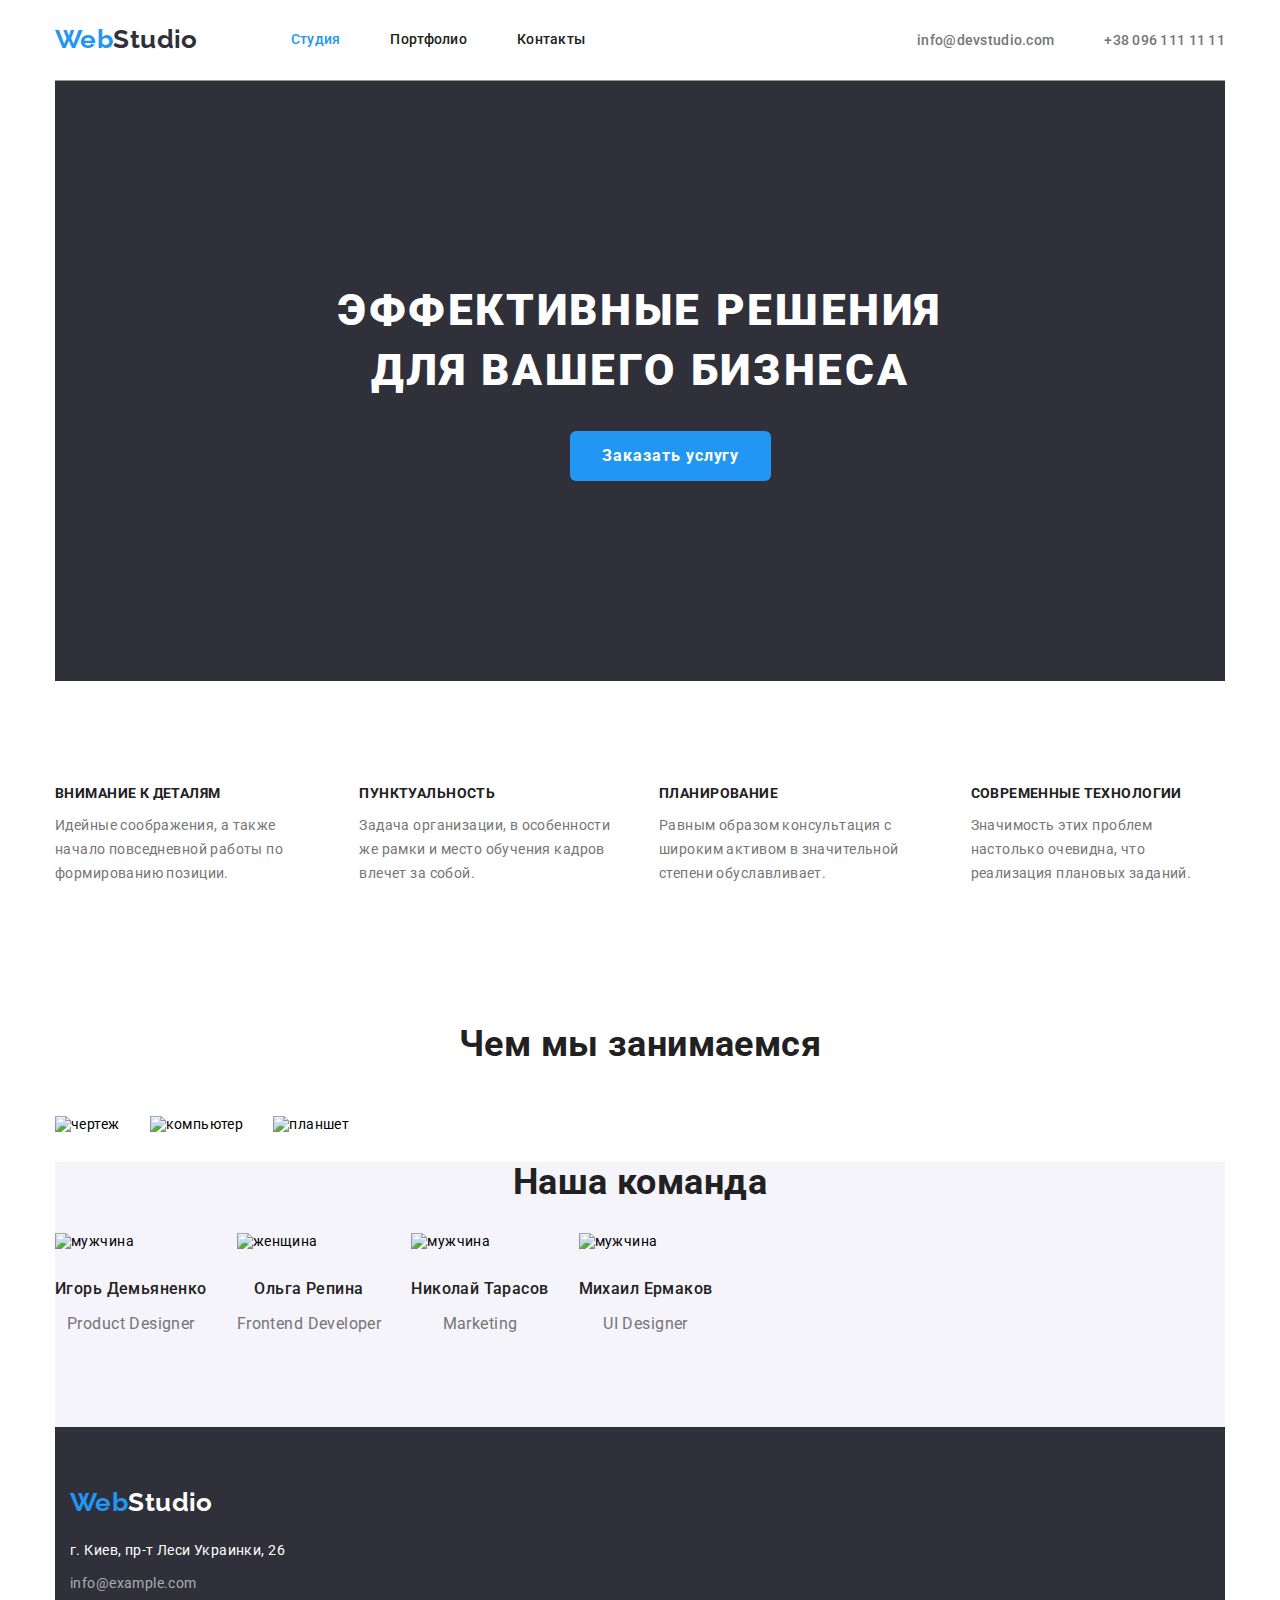
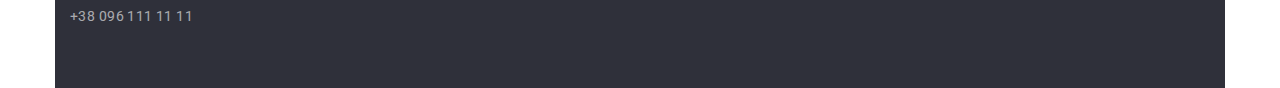
==== index.html @ ab544900 "step1" ====
<!DOCTYPE html>
<html lang="ru">
<head>
    <meta charset="UTF-8">
    <meta http-equiv="X-UA-Compatible" content="IE=edge">
    <meta name="viewport" content="width-device-width>, initial-scale=1.0">
     
    <title>Студия</title>
    <link rel="preconnect" href="https://fonts.googleapis.com">
    <link rel="preconnect" href="https://fonts.gstatic.com" crossorigin>
    <link href="https://fonts.googleapis.com/css2?family=Raleway:wght@700&family=Roboto:wght@400;500;700;900&display=swap" rel="stylesheet">
    <link rel="stylesheet" href="https://cdnjs.cloudflare.com/ajax/libs/modern-normalize/1.1.0/modern-normalize.min.css">
    <link rel="stylesheet" href="./css/styles.css">
</head>
<body>
    <header>
        <div class="container">
    <nav class="container-nav">  
    <a class="logo" lang="en" href=""><span class="logo-color">Web</span>Studio</a>
        <ul class="list-style-nav">
           <li class="header"><a class="header-item current" href="./index.html">Студия</a></li>
           <li class="header"><a class="header-item" href="./portfolio.html">Портфолио</a></li>
           <li class="header"><a class="header-item" href="">Контакты</a></li>
       </ul>
    </nav>
     
       <ul class="list-style-auth">
           <li><a class="mail" href="mailto:info@devstudio.com">info@devstudio.com</a></li>
           <li><a class="tel" href="tel:+380961111111">+38 096 111 11 11</a></li>
       </ul>
    </div>  
    
     </header>
<main>
<section class="heading">
    <div class="container-heading">
        <h1 class="heading-title"> Эффективные решения для вашего бизнеса</h1>
        <button type="button" class="heading-btn">Заказать услугу</button>
    </div>
</section>
<section class="work">
    
    <ul class="list-style-work">
        <li><h2>Внимание к деталям </h2>
            <p> Идейные соображения, а также начало повседневной работы по формированию позиции.</p>
        </li>
        <li><h2>Пунктуальность</h2>
            <p>Задача организации, в особенности же рамки и место обучения кадров влечет за собой.</p>
        </li>
        <li><h2>Планирование</h2>
            <p>Равным образом консультация с широким активом в значительной степени обуславливает.</p>
        </li>
        <li><h2>Современные технологии</h2>    
            <p>Значимость этих проблем настолько очевидна, что реализация плановых заданий.</p>
        </li>
    </ul>

</section>
<section class="about">
    <h2 class="about-title">Чем мы занимаемся</h2>
<ul class="list-style">
    <li><img src="./images/img1.jpg" alt="чертеж" width="370" height="294"></li>
    <li><img src="./images/img2.jpg" alt="компьютер" width="370" height="294"></li>
    <li><img src="./images/img3.jpg" alt="планшет" width="370" height="294"></li>
</ul>
</section>
<section class="team">
    <h2>Наша команда</h2>
    <ul>
        <li>
            <img src="./images/img1-1.jpg" alt="мужчина" width="270" height="260">
            <h3>Игорь Демьяненко</h3>
            <p>Product Designer</p>
        </li>
        <li>
            <img src="./images/img1-2.jpg" alt="женщина" width="270" height="260">
            <h3>Ольга Репина</h3>
            <p>Frontend Developer</p>
        </li>
        <li>
            <img src="./images/img1-3.jpg" alt="мужчина" width="270" height="260">
            <h3>Николай Тарасов</h3>
            <p>Marketing</p>
        </li>
        <li>
            <img src="./images/img1-4.jpg" alt="мужчина" width="270" height="260">
            <h3>Михаил Ермаков</h3>
            <p>UI Designer</p>
        </li>
    </ul>
</section>
</main>
<footer class="address">
    
    <a class="logo-button" lang="en" href=""><span class="logo-button-color">Web</span>Studio</a>
    <address>
        <ul class="list-style">
            <li class="address-item"><a class="address-item-text" href="https://goo.gl/maps/72AKyJFaNbQAvg726" target="_blank" 
                rel="noopener nofollow noreferrer" >г. Киев, пр-т Леси Украинки, 26</a></li>
            <li class="address-mail"><a class="address-mail-text" href="mailto:info@example.com" >info@example.com</a></li>
            <li class="address-tel"><a class="address-tel-text" href="tel:+380961111111">+38 096 111 11 11</a></li>
        </ul>
    
    </address>
    
</footer>
</body>
</html>
---- css/styles.css ----
html{box-sizing: border-box;}
*,
*::before,
*::after {
  box-sizing: inherit;}

:root{--primary-text-color:#757575;
    --title-text-color:#212121;
    --accent-color:#2196F3;
    --secondary-color: #FFFFFF;
    --background-color:#2F303A;
    --background-light-color:#F5F4FA;
    --link-color: rgba(255, 255, 255, 0.6);
}
body{
width: 1200px;
padding-left: 15px;
padding-right: 15px;
margin-left: auto;
margin-right: auto;
font-family: 'Roboto', sans-serif;
background:var(--secondary-color);
letter-spacing: 0.03em;
font-size: 14px;

}
ul {list-style: none;}
a,ul {text-decoration: none;
padding: 0;
margin: 0;}

/*--------Header----------*/
.container{display: flex;
    align-items: center;
}
.logo{
    padding-top: 24px;
    padding-bottom: 25px;
    margin-right: 93px;
    font-family: 'Raleway';
    font-weight: 700;
    font-size: 26px;
    line-height: 1.19;
    color:var(--background-color)
}
.logo-color{color: var(--accent-color);}
/*-------Flex-------*/

.container-nav{display: flex;
    align-items: center;}
.list-style-nav{display: flex;
padding: 0;
margin: 0;}



.header-item.current{color: var(--accent-color);}
.header-item{
    display: block;
    margin-right: 50px;
    padding-top: 32px;
    padding-bottom: 32px;

    font-weight: 500;
    line-height: 1.14;
    letter-spacing: 0.02em;
    color:var(--title-text-color); }
.header-item:hover,.header-item:focus{
        color: var(--accent-color);
}
/*.container-auth{display: flex;}*/

.list-style-auth{display: flex;
    margin-left: auto;
}
.mail,.tel:not(:last-child)
    {margin-right: 50px;}

.mail,.tel{   
    /*margin-right:50px;*/
    align-items: center;
    justify-content: space-around;
    

    font-weight: 500;
    line-height: 1.14;
    letter-spacing: 0.02em;
    color: var(--primary-text-color); }
.mail:hover,.mail:focus{color:var(--accent-color);}
.tel:hover,.tel:focus{color:var(--accent-color);}
/*-------------Heading------------*/
.container-heading{
    padding-left: 15px;
    padding-right: 15px;
    margin-left: auto;
    margin-right: auto;
    
}
.heading{background: var(--background-color)}
.heading{
    text-align: center;
    padding-top: 200px;
    padding-bottom: 200px;
    }
.heading-title {
display: inline-block;
text-align: center;
width: 696px;
font-weight: 900;
font-size: 44px;
line-height: 1.36;
padding: 0;                           /*-----для всех заголовках и p----*/
margin: 0;

letter-spacing: 0.06em;
text-transform: uppercase;
color:var(--secondary-color);
}
.heading-btn {
margin-top: 30px;
margin-left: 500px;
display: inline-block;
text-align: center;
padding: 10px 32px;
min-width: 200px;
height: 50px;
border-style: none;
border-radius: 6px;


cursor: pointer;
background: var(--accent-color);
font-weight: 700;
font-size: 16px;
line-height: 1.88;
display: flex;
align-items: center;
text-align: center;
letter-spacing: 0.06em;
color:var(--secondary-color);
} 
/*-----------Work-------------*/

.list-style-work{
    display: flex;
    padding-top: 94px;
    padding-bottom: 94px;
}
.list-style-work li:not(:last-child)
{margin-right: 30px;}
  .work h2 {
    font-weight: 700;
    line-height: 1.14;
    font-size: 14px;
    text-transform: uppercase;
    color:var(--title-text-color);
  } 
    .work p{
    margin-top: 12px;
    line-height: 1.71;
    color:var(--primary-text-color);
  }
/*------------About----------*/
.about{padding-top: 0;}
.about ul{display: flex;
max-width: 100%;
height: auto;}
.about li:not(:last-child)
{margin-right: 30px;}
.about-title{
margin-bottom: 50px;
font-weight: 700;
font-size: 36px;
line-height: 1.16;
text-align: center;
color:var(--title-text-color)}
/*-------Team----------*/
.team ul{display:flex;}
.team li:not(:last-child)
{margin-right: 30px;}
.team {
background: var(--background-light-color);
}
.team h2{
font-weight: 700;
font-size: 36px;
line-height: 1.16;
text-align: center;
color:var(--title-text-color);
}
.team h3{
margin-top: 30px;
margin-bottom: 10px;
font-weight: 500;
font-size: 16px;
line-height: 1.19;
text-align: center;
color:var(--title-text-color);
}
.team p{
margin-bottom: 94px;
font-size: 16px;
line-height: 19px;
text-align: center;
color:var(--primary-text-color);
}
/*-----------Footer---------*/
.logo-button{
    font-family: 'Raleway';
    font-weight: 700;
    font-size: 26px;
    line-height: 31px;
    color:var(--secondary-color)
}
.logo-button-color{color: var(--accent-color);}
.address{background: var(--background-color);
padding-top: 60px;
padding-bottom: 60px;
padding-left: 15px;}
.address-item-text{
font-style: normal;
font-weight: 400;
font-size: 14px;
line-height: 24px;
color:var(--secondary-color)}
.address-mail-text{
font-style: normal;
font-weight: 400;
font-size: 14px;
line-height: 24px;
color: var(--link-color);}
.address-tel-text{
font-style: normal;
font-weight: 400;
font-size: 14px;
line-height: 24px;    
color: var(--link-color);}
.address-item, .address-mail{
    margin-bottom: 9px;
} 
.address-item{margin-top: 20px;}

    /*-------------Portfolio---------*/
    .portfolio{
        width: 1200px;
        padding-left: 15px;
        padding-right: 15px;
        margin-left: auto;
        margin-right: auto;
    }
    /*------------Menu----------*/
.container
{ border-bottom-style:outset;
border-width: 1px;
border-color: #ECECEC;}

.container-meny{
    text-align: center;
   }
.menu-button{display: flex;
justify-content: center;
padding-top: 94px;
padding-bottom: 50px;
}

.menu-button li:not(:last-child)
{margin-right: 30px;}
.menu-btn{  
display: inline-block; 
border-radius: 6px;
border-style: none;
padding: 6px 22px;
text-align: center;
max-width: 145px;
cursor: pointer;  

background: var(--background-light-color);
font-weight: 500;
font-size: 16px;
line-height: 1.6;
color:var(--title-text-color);
}  
.menu-btn:hover, .menu-btn:focus{
    background: var(--accent-color);
    color: var(--secondary-color);
}

.card{
padding: 20px 24px 20px 24px;

    }
.test-container{
    width: 1230px;
    margin-left: auto;
    margin-right: auto;
    padding-left: 15px;
    padding-right: 15px;}
    
    .flex-container{
    list-style: none;
    display: flex;
    flex-wrap: wrap;
   }

.flex-container h2{
font-weight: 700;
font-size: 18px;
line-height:2;
letter-spacing: 0.06em;
color:var(--title-text-color);    
}
.flex-container p{

font-size: 16px;
line-height: 1.88;
color:var(--primary-text-color)
}

.flex-element{width: 370px;
margin-right: 30px;
margin-bottom: 30px;}
.flex-element:nth-child(3n){margin-bottom: 0;}
.flex-element:nth-last-child(-n+3){margin-bottom: 0;}
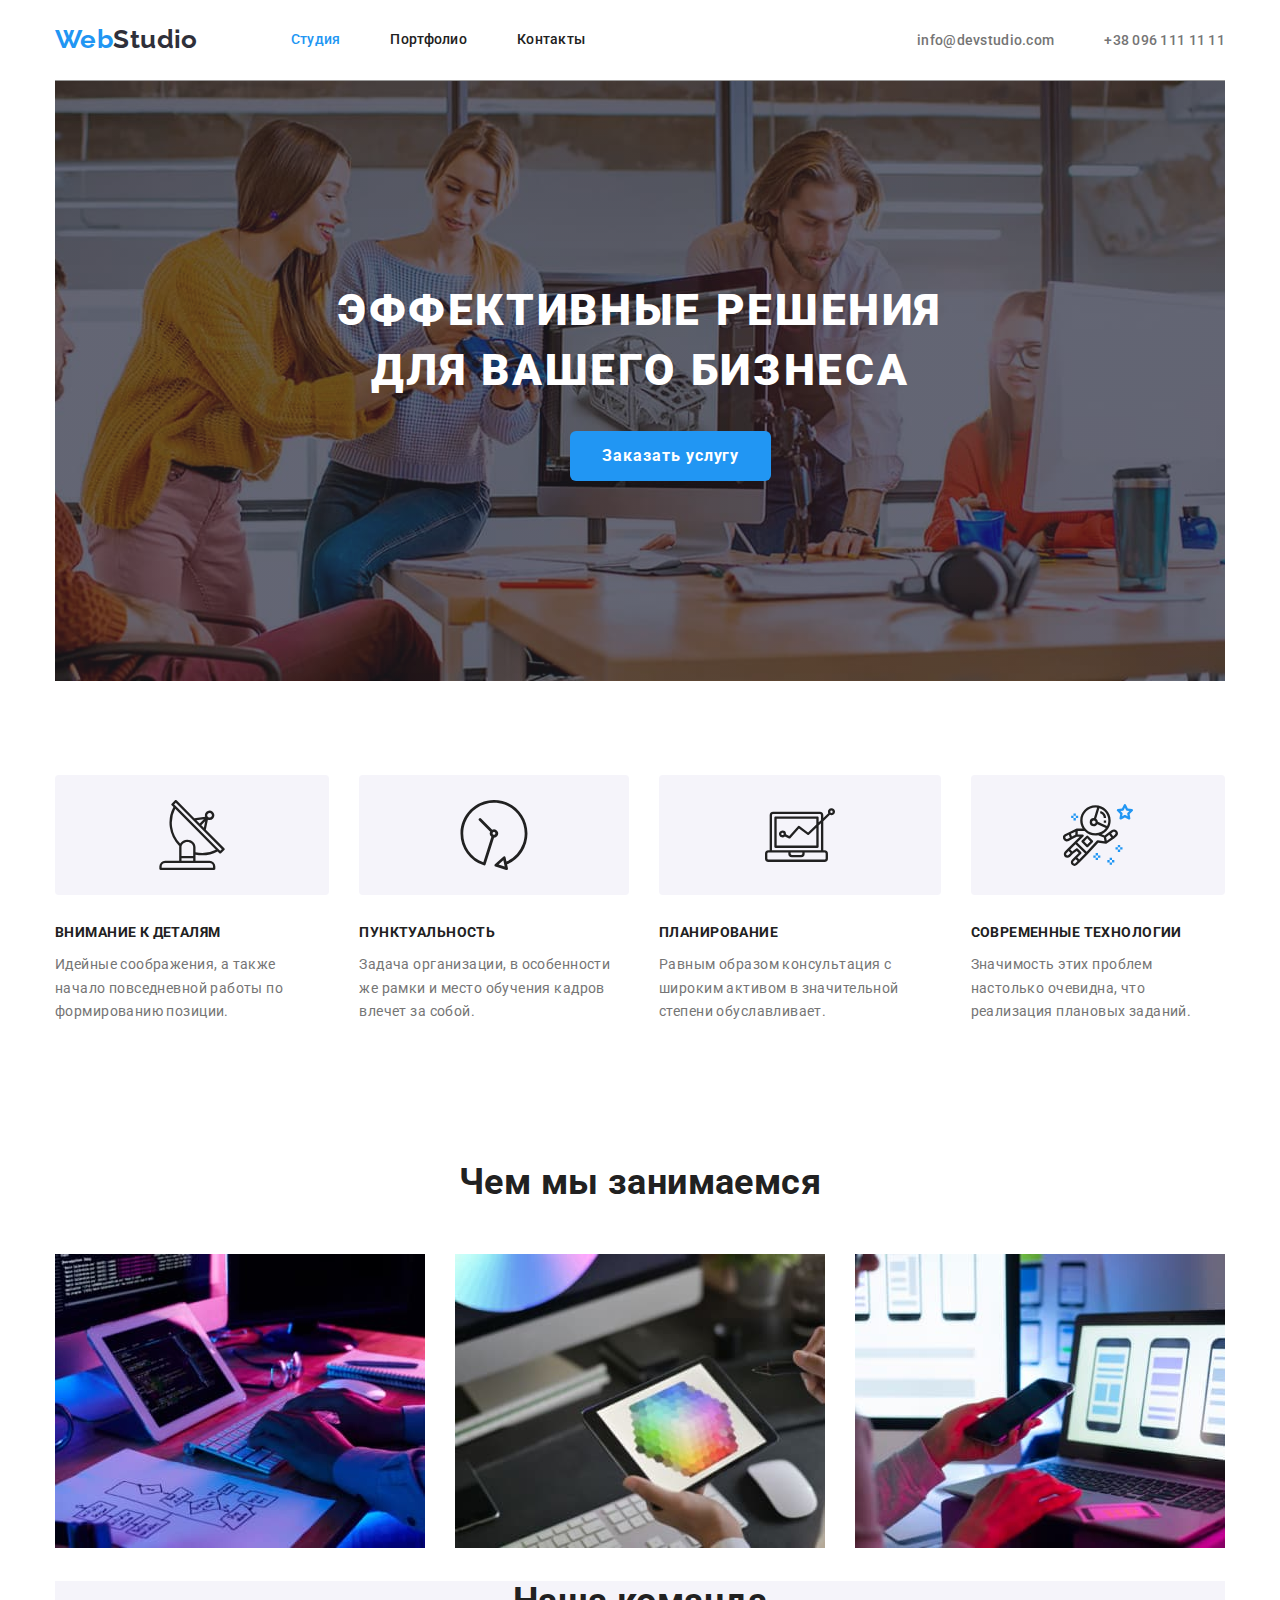
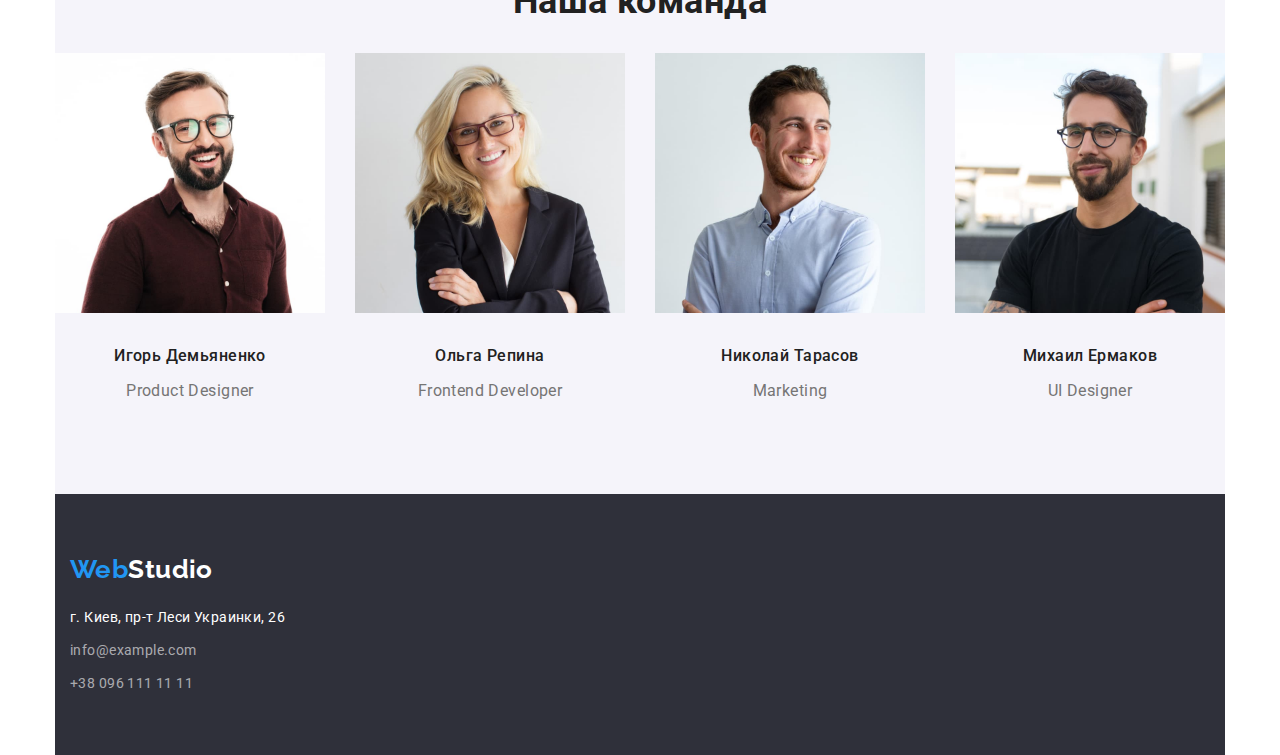
==== commit 20201be5: "step2" ====
--- a/index.html
+++ b/index.html
@@ -41,16 +41,20 @@
 <section class="work">
     
     <ul class="list-style-work">
-        <li><h2>Внимание к деталям </h2>
+        
+        <li class="antena">
+           <h2>Внимание к деталям </h2>
             <p> Идейные соображения, а также начало повседневной работы по формированию позиции.</p>
         </li>
-        <li><h2>Пунктуальность</h2>
+        
+        <li class="clock">
+            <h2>Пунктуальность</h2>
             <p>Задача организации, в особенности же рамки и место обучения кадров влечет за собой.</p>
         </li>
-        <li><h2>Планирование</h2>
+        <li class="diagram"><h2>Планирование</h2>
             <p>Равным образом консультация с широким активом в значительной степени обуславливает.</p>
         </li>
-        <li><h2>Современные технологии</h2>    
+        <li class="astronaut"><h2>Современные технологии</h2>    
             <p>Значимость этих проблем настолько очевидна, что реализация плановых заданий.</p>
         </li>
     </ul>
--- a/css/styles.css
+++ b/css/styles.css
@@ -96,7 +96,19 @@
     margin-right: auto;
     
 }
-.heading{background: var(--background-color)}
+.heading{
+    max-width: 1600px;
+    margin-left: auto;
+    margin-right: auto;
+    background: var(--background-color);   /*-------new-------*/
+    background-image: linear-gradient(
+        rgba(47, 48, 58, 0.4),
+        rgba(47, 48, 58, 0.4)),
+     url(../images/icons.svg/heading.jpg);
+    background-repeat: no-repeat;
+    background-position: center;
+    background-size: cover;
+}
 .heading{
     text-align: center;
     padding-top: 200px;
@@ -140,6 +152,59 @@
 color:var(--secondary-color);
 } 
 /*-----------Work-------------*/
+.antena::before{
+    margin-bottom: 30px;
+    display: flex;
+    padding: 25px 100px;
+    content: "";
+    background-image: url(../images/icons.svg/Vector\ \(1\).svg);
+    /*background-size: contain;*/
+    background-repeat: no-repeat;
+    background-position: center;
+    height:120px;
+    background-color: var(--background-light-color) ;
+    border-radius: 4px;
+}
+.clock::before{
+    margin-bottom: 30px;
+    display: flex;
+    padding: 25px 100px;
+    content: "";
+    background-image: url(../images/icons.svg/clock.svg);
+    /*background-size: contain;*/
+    background-repeat: no-repeat;
+    background-position: center;
+    height:120px;
+    background-color: var(--background-light-color) ;
+    border-radius: 4px;
+}
+.diagram::before{
+    margin-bottom: 30px;
+    display: flex;
+    padding: 25px 100px;
+    content: "";
+    background-image: url(../images/icons.svg/diagram.svg);
+    /*background-size: contain;*/
+    background-repeat: no-repeat;
+    background-position: center;
+    height:120px;
+    background-color: var(--background-light-color) ;
+    border-radius: 4px;
+}
+.astronaut::before{
+    margin-bottom: 30px;
+    display: flex;
+    padding: 25px 100px;
+    content: "";
+    background-image: url(../images/icons.svg/astronaut.svg);
+    /*background-size: contain;*/
+    background-repeat: no-repeat;
+    background-position: center;
+    height:120px;
+    background-color: var(--background-light-color) ;
+    border-radius: 4px;
+}
+
 
 .list-style-work{
     display: flex;
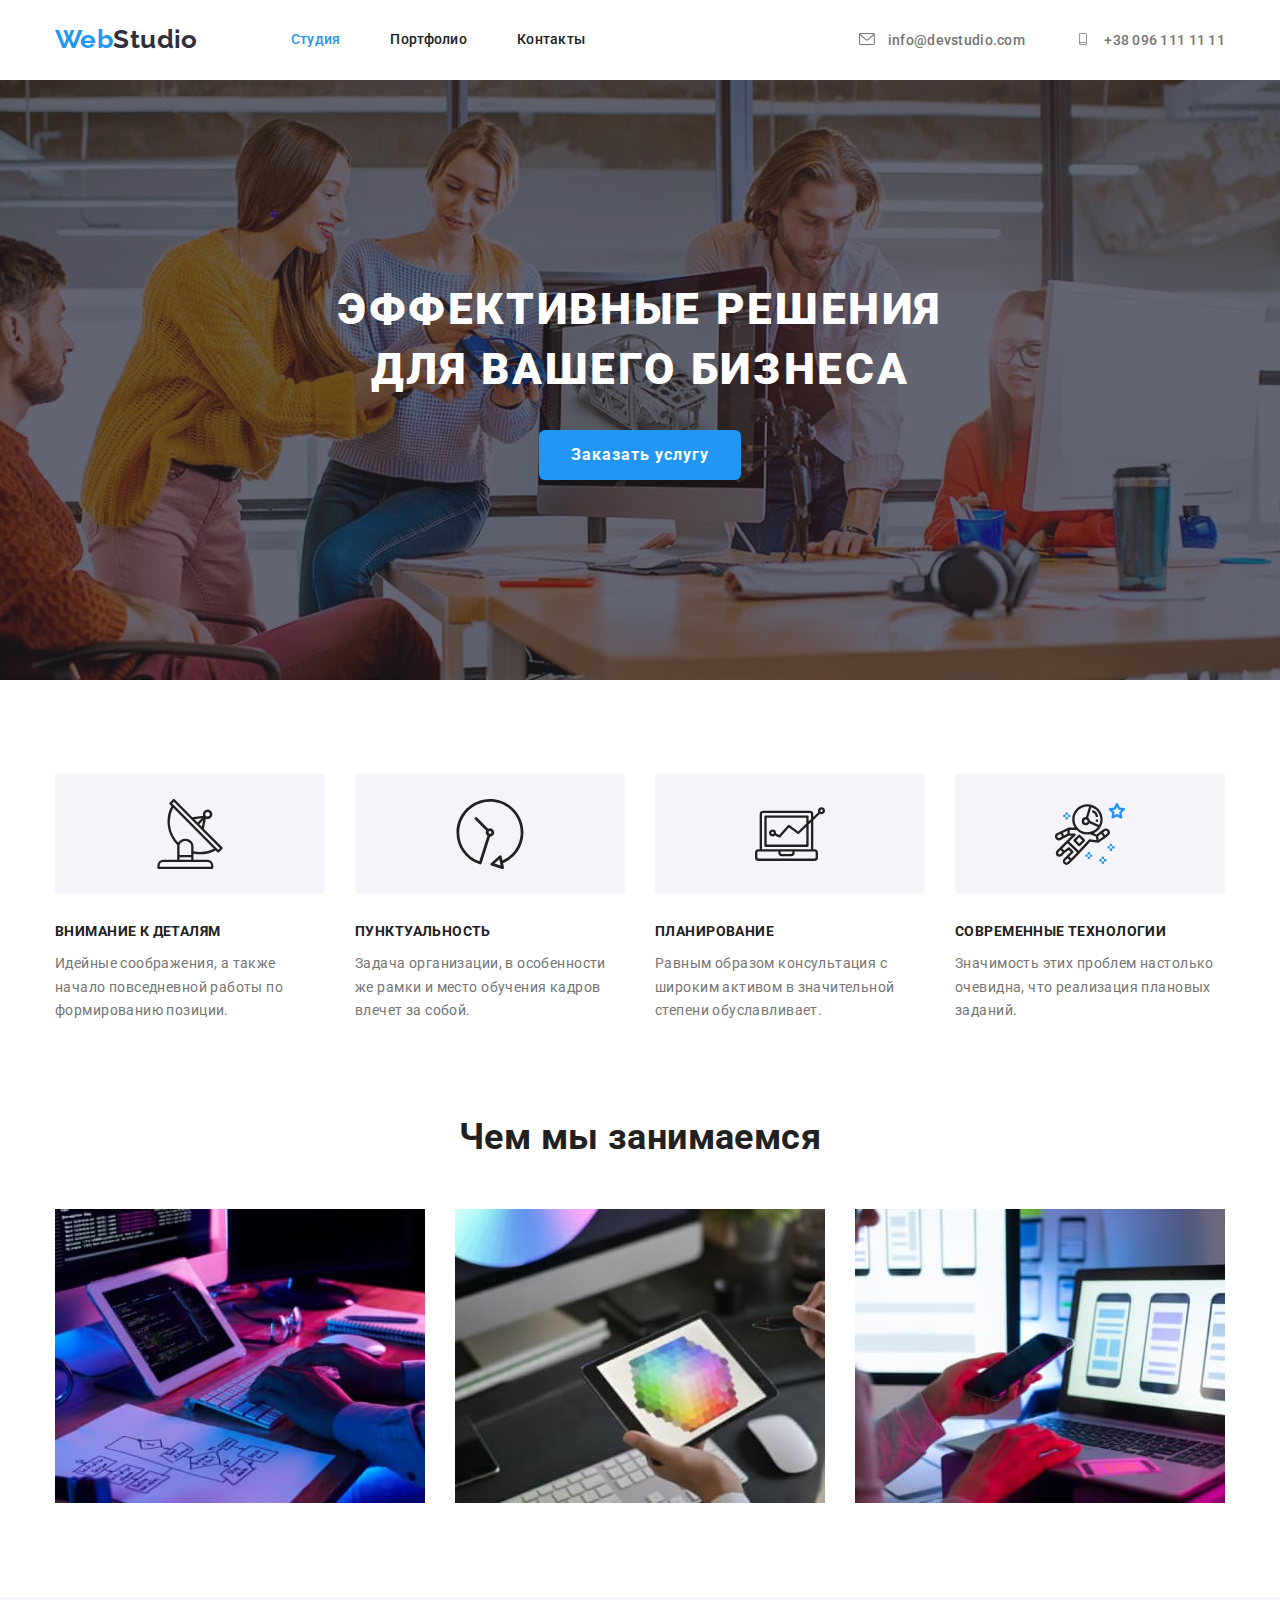
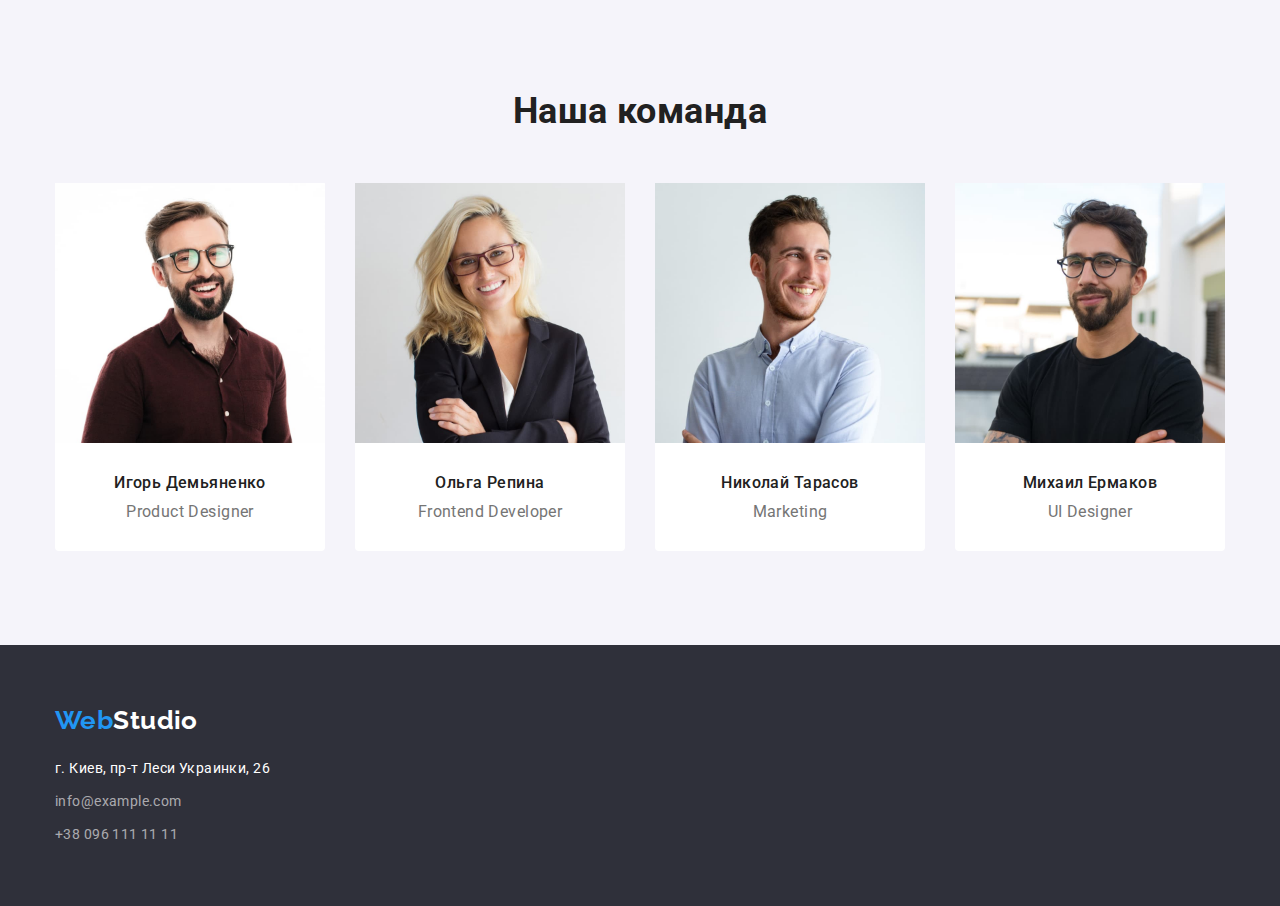
==== commit ea09659d: "step3" ====
--- a/index.html
+++ b/index.html
@@ -14,7 +14,7 @@
 </head>
 <body>
     <header>
-        <div class="container">
+        <div class="container header-flex">
     <nav class="container-nav">  
     <a class="logo" lang="en" href=""><span class="logo-color">Web</span>Studio</a>
         <ul class="list-style-nav">
@@ -25,88 +25,110 @@
     </nav>
      
        <ul class="list-style-auth">
-           <li><a class="mail" href="mailto:info@devstudio.com">info@devstudio.com</a></li>
-           <li><a class="tel" href="tel:+380961111111">+38 096 111 11 11</a></li>
+           <li><a class="mail" href="mailto:info@devstudio.com" target="_blank">
+            <svg class="icon-letter" width="16px" height="12px">
+                <use href="./images/icons.svg/symbol-defs.svg#icon-envelope" ></use>
+            </svg>
+                info@devstudio.com</a>
+                       
+        </li>
+           <li><a class="tel" href="tel:+380961111111" target="_blank">
+            <svg class="icon-phone" width="16px" height="12px">
+                <use href="./images/icons.svg/symbol-defs.svg#icon-smartphone-1"></use>
+            </svg>  
+            +38 096 111 11 11</a></li>
        </ul>
     </div>  
     
      </header>
 <main>
 <section class="heading">
-    <div class="container-heading">
+    <div class="container">
+        
         <h1 class="heading-title"> Эффективные решения для вашего бизнеса</h1>
         <button type="button" class="heading-btn">Заказать услугу</button>
     </div>
 </section>
 <section class="work">
-    
+    <div class="container">
+        <!--<h2> Менеджмент </h2>--> 
     <ul class="list-style-work">
-        
-        <li class="antena">
-           <h2>Внимание к деталям </h2>
+        <li class="antena"><h3>Внимание к деталям </h3>
             <p> Идейные соображения, а также начало повседневной работы по формированию позиции.</p>
         </li>
-        
-        <li class="clock">
-            <h2>Пунктуальность</h2>
+        <li class="clock"><h3>Пунктуальность</h3>
             <p>Задача организации, в особенности же рамки и место обучения кадров влечет за собой.</p>
         </li>
-        <li class="diagram"><h2>Планирование</h2>
+        <li class="diagram"><h3>Планирование</h3>
             <p>Равным образом консультация с широким активом в значительной степени обуславливает.</p>
         </li>
-        <li class="astronaut"><h2>Современные технологии</h2>    
+        <li class="astronaut"><h3>Современные технологии</h3>    
             <p>Значимость этих проблем настолько очевидна, что реализация плановых заданий.</p>
         </li>
     </ul>
+</div>
 
 </section>
 <section class="about">
-    <h2 class="about-title">Чем мы занимаемся</h2>
+        <h2 class="about-title">Чем мы занимаемся</h2>
+        <div class="container">
 <ul class="list-style">
     <li><img src="./images/img1.jpg" alt="чертеж" width="370" height="294"></li>
     <li><img src="./images/img2.jpg" alt="компьютер" width="370" height="294"></li>
     <li><img src="./images/img3.jpg" alt="планшет" width="370" height="294"></li>
 </ul>
+</div>
 </section>
 <section class="team">
-    <h2>Наша команда</h2>
+        <h2>Наша команда</h2>
+        <div class="container">
     <ul>
         <li>
+            
             <img src="./images/img1-1.jpg" alt="мужчина" width="270" height="260">
             <h3>Игорь Демьяненко</h3>
             <p>Product Designer</p>
+            
         </li>
         <li>
+            
             <img src="./images/img1-2.jpg" alt="женщина" width="270" height="260">
             <h3>Ольга Репина</h3>
             <p>Frontend Developer</p>
+            
         </li>
         <li>
+            
             <img src="./images/img1-3.jpg" alt="мужчина" width="270" height="260">
             <h3>Николай Тарасов</h3>
             <p>Marketing</p>
+            
         </li>
         <li>
+            
             <img src="./images/img1-4.jpg" alt="мужчина" width="270" height="260">
             <h3>Михаил Ермаков</h3>
             <p>UI Designer</p>
+            
         </li>
     </ul>
+</div>
 </section>
 </main>
 <footer class="address">
-    
+    <div class="container">
+        <div class="flex">
     <a class="logo-button" lang="en" href=""><span class="logo-button-color">Web</span>Studio</a>
-    <address>
+     <address>
         <ul class="list-style">
             <li class="address-item"><a class="address-item-text" href="https://goo.gl/maps/72AKyJFaNbQAvg726" target="_blank" 
                 rel="noopener nofollow noreferrer" >г. Киев, пр-т Леси Украинки, 26</a></li>
             <li class="address-mail"><a class="address-mail-text" href="mailto:info@example.com" >info@example.com</a></li>
             <li class="address-tel"><a class="address-tel-text" href="tel:+380961111111">+38 096 111 11 11</a></li>
         </ul>
-    
-    </address>
-    
+        </address>
+    </div>
+</div>
 </footer>
 </body>
 </html>
--- a/css/styles.css
+++ b/css/styles.css
@@ -10,127 +10,131 @@
     --secondary-color: #FFFFFF;
     --background-color:#2F303A;
     --background-light-color:#F5F4FA;
-    --link-color: rgba(255, 255, 255, 0.6);
-}
+    --link-color: rgba(255, 255, 255, 0.6);}
+
 body{
+font-family: 'Roboto', sans-serif;
+background:var(--secondary-color);
+letter-spacing: 0.03em;
+font-size: 14px;}
+
+ul {list-style: none;
+padding: 0;
+margin: 0;}
+
+a {text-decoration: none;}
+
+h1,h2,h3,h4,h5,h6,p{margin: 0;
+padding: 0;}
+
+/*--------Header----------*/
+.container{
 width: 1200px;
 padding-left: 15px;
 padding-right: 15px;
 margin-left: auto;
-margin-right: auto;
-font-family: 'Roboto', sans-serif;
-background:var(--secondary-color);
-letter-spacing: 0.03em;
-font-size: 14px;
-
-}
-ul {list-style: none;}
-a,ul {text-decoration: none;
-padding: 0;
-margin: 0;}
-
-/*--------Header----------*/
-.container{display: flex;
-    align-items: center;
-}
+margin-right: auto;}
+
 .logo{
-    padding-top: 24px;
-    padding-bottom: 25px;
-    margin-right: 93px;
-    font-family: 'Raleway';
-    font-weight: 700;
-    font-size: 26px;
-    line-height: 1.19;
-    color:var(--background-color)
-}
+padding-top: 24px;
+padding-bottom: 25px;
+margin-right: 93px;
+font-family: 'Raleway';
+font-weight: 700;
+font-size: 26px;
+line-height: 1.19;
+color:var(--background-color);}
+
 .logo-color{color: var(--accent-color);}
 /*-------Flex-------*/
-
-.container-nav{display: flex;
+.header-flex{display: flex;
     align-items: center;}
+
+.container-nav{
+display: flex;
+align-items: center;}
+
 .list-style-nav{display: flex;
 padding: 0;
 margin: 0;}
 
-
-
 .header-item.current{color: var(--accent-color);}
 .header-item{
-    display: block;
-    margin-right: 50px;
-    padding-top: 32px;
-    padding-bottom: 32px;
-
-    font-weight: 500;
-    line-height: 1.14;
-    letter-spacing: 0.02em;
-    color:var(--title-text-color); }
+display: block;
+margin-right: 50px;
+padding-top: 32px;
+padding-bottom: 32px;
+font-weight: 500;
+line-height: 1.14;
+letter-spacing: 0.02em;
+color:var(--title-text-color); }
+
 .header-item:hover,.header-item:focus{
-        color: var(--accent-color);
-}
-/*.container-auth{display: flex;}*/
+        color: var(--accent-color);}
 
 .list-style-auth{display: flex;
-    margin-left: auto;
-}
-.mail,.tel:not(:last-child)
-    {margin-right: 50px;}
+    margin-left: auto;}
+
+.mail, .tel:not(:last-child)
+{margin-right: 50px;}
 
 .mail,.tel{   
-    /*margin-right:50px;*/
-    align-items: center;
-    justify-content: space-around;
-    
-
-    font-weight: 500;
-    line-height: 1.14;
-    letter-spacing: 0.02em;
-    color: var(--primary-text-color); }
+align-items: center;
+justify-content: space-around;
+font-weight: 500;
+letter-spacing: 0.02em;
+color: var(--primary-text-color); }
+
 .mail:hover,.mail:focus{color:var(--accent-color);}
 .tel:hover,.tel:focus{color:var(--accent-color);}
+.icon-letter{
+align-items: center;
+margin-right: 10px;
+border:0;
+fill:currentColor;}
+.icon-letter:hover .icon-letter:focus{color: var(--accent-color);}
+
+.icon-phone{
+padding: 0;
+margin-right: 10px;
+border:0;
+fill:currentColor;}
+.icon-phone:hover .icon-phone:focus{color: var(--accent-color);}
+
 /*-------------Heading------------*/
-.container-heading{
-    padding-left: 15px;
-    padding-right: 15px;
-    margin-left: auto;
-    margin-right: auto;
-    
-}
+
 .heading{
-    max-width: 1600px;
-    margin-left: auto;
-    margin-right: auto;
-    background: var(--background-color);   /*-------new-------*/
-    background-image: linear-gradient(
-        rgba(47, 48, 58, 0.4),
-        rgba(47, 48, 58, 0.4)),
-     url(../images/icons.svg/heading.jpg);
-    background-repeat: no-repeat;
-    background-position: center;
-    background-size: cover;
-}
+max-width: 1600px;
+margin-left: auto;
+margin-right: auto;
+background: var(--background-color);
+background-image: linear-gradient(
+    rgba(47, 48, 58, 0.4),
+    rgba(47, 48, 58, 0.4)),
+url(../images/icons.svg/heading.jpg);
+background-repeat: no-repeat;
+background-position: center;
+background-size: cover;}
+
 .heading{
-    text-align: center;
-    padding-top: 200px;
-    padding-bottom: 200px;
-    }
+display: flex;
+align-items: center;
+text-align: center;
+padding-top: 200px;
+padding-bottom: 200px;}
+
 .heading-title {
-display: inline-block;
-text-align: center;
 width: 696px;
 font-weight: 900;
 font-size: 44px;
 line-height: 1.36;
-padding: 0;                           /*-----для всех заголовках и p----*/
-margin: 0;
-
+margin: 0 auto;
 letter-spacing: 0.06em;
 text-transform: uppercase;
-color:var(--secondary-color);
-}
+color:var(--secondary-color);}
+
 .heading-btn {
 margin-top: 30px;
-margin-left: 500px;
 display: inline-block;
 text-align: center;
 padding: 10px 32px;
@@ -139,120 +143,123 @@
 border-style: none;
 border-radius: 6px;
 
-
 cursor: pointer;
 background: var(--accent-color);
 font-weight: 700;
 font-size: 16px;
 line-height: 1.88;
-display: flex;
-align-items: center;
-text-align: center;
 letter-spacing: 0.06em;
-color:var(--secondary-color);
-} 
+color:var(--secondary-color);}
+
 /*-----------Work-------------*/
 .antena::before{
-    margin-bottom: 30px;
-    display: flex;
-    padding: 25px 100px;
-    content: "";
-    background-image: url(../images/icons.svg/Vector\ \(1\).svg);
-    /*background-size: contain;*/
-    background-repeat: no-repeat;
-    background-position: center;
-    height:120px;
-    background-color: var(--background-light-color) ;
-    border-radius: 4px;
-}
+margin-bottom: 30px;
+display: flex;
+padding: 25px 100px;
+content: "";
+background-image: url(../images/icons.svg/Vector\ \(1\).svg);
+background-repeat: no-repeat;
+background-position: center;
+height: 120px;
+background-color:var(--background-light-color) ;
+border-radius: 4px;}
+
 .clock::before{
-    margin-bottom: 30px;
-    display: flex;
-    padding: 25px 100px;
-    content: "";
-    background-image: url(../images/icons.svg/clock.svg);
-    /*background-size: contain;*/
-    background-repeat: no-repeat;
-    background-position: center;
-    height:120px;
-    background-color: var(--background-light-color) ;
-    border-radius: 4px;
-}
+margin-bottom: 30px;
+display: flex;
+padding: 25px 100px;
+content: "";
+background-image: url(../images/icons.svg/clock.svg);
+background-repeat: no-repeat;
+background-position: center;
+height: 120px;
+background-color:var(--background-light-color) ;
+border-radius: 4px;}
 .diagram::before{
-    margin-bottom: 30px;
-    display: flex;
-    padding: 25px 100px;
-    content: "";
-    background-image: url(../images/icons.svg/diagram.svg);
-    /*background-size: contain;*/
-    background-repeat: no-repeat;
-    background-position: center;
-    height:120px;
-    background-color: var(--background-light-color) ;
-    border-radius: 4px;
-}
+margin-bottom: 30px;
+display: flex;
+padding: 25px 100px;
+content: "";
+background-image: url(../images/icons.svg/diagram.svg);
+background-repeat: no-repeat;
+background-position: center;
+height: 120px;
+background-color:var(--background-light-color) ;
+border-radius: 4px;}  
 .astronaut::before{
-    margin-bottom: 30px;
-    display: flex;
-    padding: 25px 100px;
-    content: "";
-    background-image: url(../images/icons.svg/astronaut.svg);
-    /*background-size: contain;*/
-    background-repeat: no-repeat;
-    background-position: center;
-    height:120px;
-    background-color: var(--background-light-color) ;
-    border-radius: 4px;
-}
-
+margin-bottom: 30px;
+display: flex;
+padding: 25px 100px;
+content: "";
+background-image: url(../images/icons.svg/astronaut.svg);
+background-repeat: no-repeat;
+background-position: center;
+height: 120px;
+background-color:var(--background-light-color) ;
+border-radius: 4px;}
 
 .list-style-work{
-    display: flex;
-    padding-top: 94px;
-    padding-bottom: 94px;
-}
+display: flex;
+padding-top: 94px;
+padding-bottom: 94px;}
+
 .list-style-work li:not(:last-child)
 {margin-right: 30px;}
-  .work h2 {
-    font-weight: 700;
-    line-height: 1.14;
-    font-size: 14px;
-    text-transform: uppercase;
-    color:var(--title-text-color);
-  } 
-    .work p{
-    margin-top: 12px;
-    line-height: 1.71;
-    color:var(--primary-text-color);
-  }
+
+.work h3 {
+font-weight: 700;
+line-height: 1.14;
+font-size: 14px;
+text-transform: uppercase;
+color:var(--title-text-color);} 
+
+.work p{
+margin-top: 12px;
+Width:270px;
+line-height: 1.71;
+color:var(--primary-text-color);}
+
 /*------------About----------*/
-.about{padding-top: 0;}
-.about ul{display: flex;
+.about{padding-top: 0;
+padding-bottom: 94px;}
+
+.about ul{
+margin-top: 50px;
+display: flex;
 max-width: 100%;
 height: auto;}
 .about li:not(:last-child)
 {margin-right: 30px;}
+
 .about-title{
-margin-bottom: 50px;
+margin: 0;
 font-weight: 700;
 font-size: 36px;
 line-height: 1.16;
 text-align: center;
-color:var(--title-text-color)}
+color:var(--title-text-color);}
+
+.list-style img{display: block;
+max-width: 100%;
+height: auto;}
 /*-------Team----------*/
 .team ul{display:flex;}
 .team li:not(:last-child)
 {margin-right: 30px;}
+
 .team {
-background: var(--background-light-color);
-}
+    padding-top: 94px;
+    padding-bottom: 94px;
+background: var(--background-light-color);}
+
 .team h2{
+margin-bottom: 50px;
 font-weight: 700;
 font-size: 36px;
 line-height: 1.16;
 text-align: center;
-color:var(--title-text-color);
-}
+color:var(--title-text-color);}
+
 .team h3{
 margin-top: 30px;
 margin-bottom: 10px;
@@ -260,76 +267,77 @@
 font-size: 16px;
 line-height: 1.19;
 text-align: center;
-color:var(--title-text-color);
-}
+color:var(--title-text-color);}
+
 .team p{
-margin-bottom: 94px;
+margin-bottom: 30px;
 font-size: 16px;
 line-height: 19px;
 text-align: center;
-color:var(--primary-text-color);
-}
+color:var(--primary-text-color);}
+
+.team li{background-color: var(--secondary-color);
+border-radius: 0px 0px 4px 4px;}
+
+.team img{
+display: block;
+max-width: 100%;
+height: auto;}
+
 /*-----------Footer---------*/
 .logo-button{
-    font-family: 'Raleway';
-    font-weight: 700;
-    font-size: 26px;
-    line-height: 31px;
-    color:var(--secondary-color)
-}
+font-family: 'Raleway';
+font-weight: 700;
+font-size: 26px;
+line-height: 31px;
+color:var(--secondary-color);}
+
 .logo-button-color{color: var(--accent-color);}
+
 .address{background: var(--background-color);
 padding-top: 60px;
-padding-bottom: 60px;
-padding-left: 15px;}
+padding-bottom: 60px;}
+
 .address-item-text{
 font-style: normal;
 font-weight: 400;
 font-size: 14px;
 line-height: 24px;
-color:var(--secondary-color)}
+color:var(--secondary-color);}
+
 .address-mail-text{
 font-style: normal;
 font-weight: 400;
 font-size: 14px;
 line-height: 24px;
 color: var(--link-color);}
+
 .address-tel-text{
 font-style: normal;
 font-weight: 400;
 font-size: 14px;
 line-height: 24px;    
 color: var(--link-color);}
+
 .address-item, .address-mail{
-    margin-bottom: 9px;
-} 
+    margin-bottom: 9px;} 
+
 .address-item{margin-top: 20px;}
 
     /*-------------Portfolio---------*/
-    .portfolio{
-        width: 1200px;
-        padding-left: 15px;
-        padding-right: 15px;
-        margin-left: auto;
-        margin-right: auto;
-    }
-    /*------------Menu----------*/
-.container
-{ border-bottom-style:outset;
-border-width: 1px;
-border-color: #ECECEC;}
-
-.container-meny{
-    text-align: center;
-   }
-.menu-button{display: flex;
+.portfolio header{border-bottom: 1px solid #ECECEC;}    
+.menu{
+padding-top: 94px;
+padding-bottom: 94px;}
+
+.menu-button{
+display: flex;
 justify-content: center;
-padding-top: 94px;
-padding-bottom: 50px;
-}
+margin-bottom: 50px;}
 
 .menu-button li:not(:last-child)
-{margin-right: 30px;}
+{margin-right: 8px;}
+
 .menu-btn{  
 display: inline-block; 
 border-radius: 6px;
@@ -343,46 +351,48 @@
 font-weight: 500;
 font-size: 16px;
 line-height: 1.6;
-color:var(--title-text-color);
-}  
+color:var(--title-text-color);}  
+
 .menu-btn:hover, .menu-btn:focus{
-    background: var(--accent-color);
-    color: var(--secondary-color);
-}
+background: var(--accent-color);
+color: var(--secondary-color);}
 
 .card{
 padding: 20px 24px 20px 24px;
-
-    }
-.test-container{
-    width: 1230px;
-    margin-left: auto;
-    margin-right: auto;
-    padding-left: 15px;
-    padding-right: 15px;}
+background-color: var(--secondary-color);
+border-left:1px  solid;
+border-right:1px solid ;
+border-bottom:1px solid ;
+border-color: #ECECEC;}
+ 
+.flex-container img{
+display: block;
+max-width: 100%;
+height: auto;}
     
-    .flex-container{
-    list-style: none;
-    display: flex;
-    flex-wrap: wrap;
-   }
+.flex-container{
+list-style: none;
+display: flex;
+flex-wrap: wrap;
+margin-right: -30px;}
 
 .flex-container h2{
+width: 322px;
 font-weight: 700;
 font-size: 18px;
 line-height:2;
 letter-spacing: 0.06em;
-color:var(--title-text-color);    
-}
+color:var(--title-text-color);}
+
 .flex-container p{
-
+margin-top: 4px;
 font-size: 16px;
 line-height: 1.88;
-color:var(--primary-text-color)
-}
-
-.flex-element{width: 370px;
+color:var(--primary-text-color);}
+
+.flex-element{
+flex-basis: calc(100% / 3 - 60px);
 margin-right: 30px;
 margin-bottom: 30px;}
-.flex-element:nth-child(3n){margin-bottom: 0;}
+.flex-element:nth-child(3n){margin-right: 0;}
 .flex-element:nth-last-child(-n+3){margin-bottom: 0;}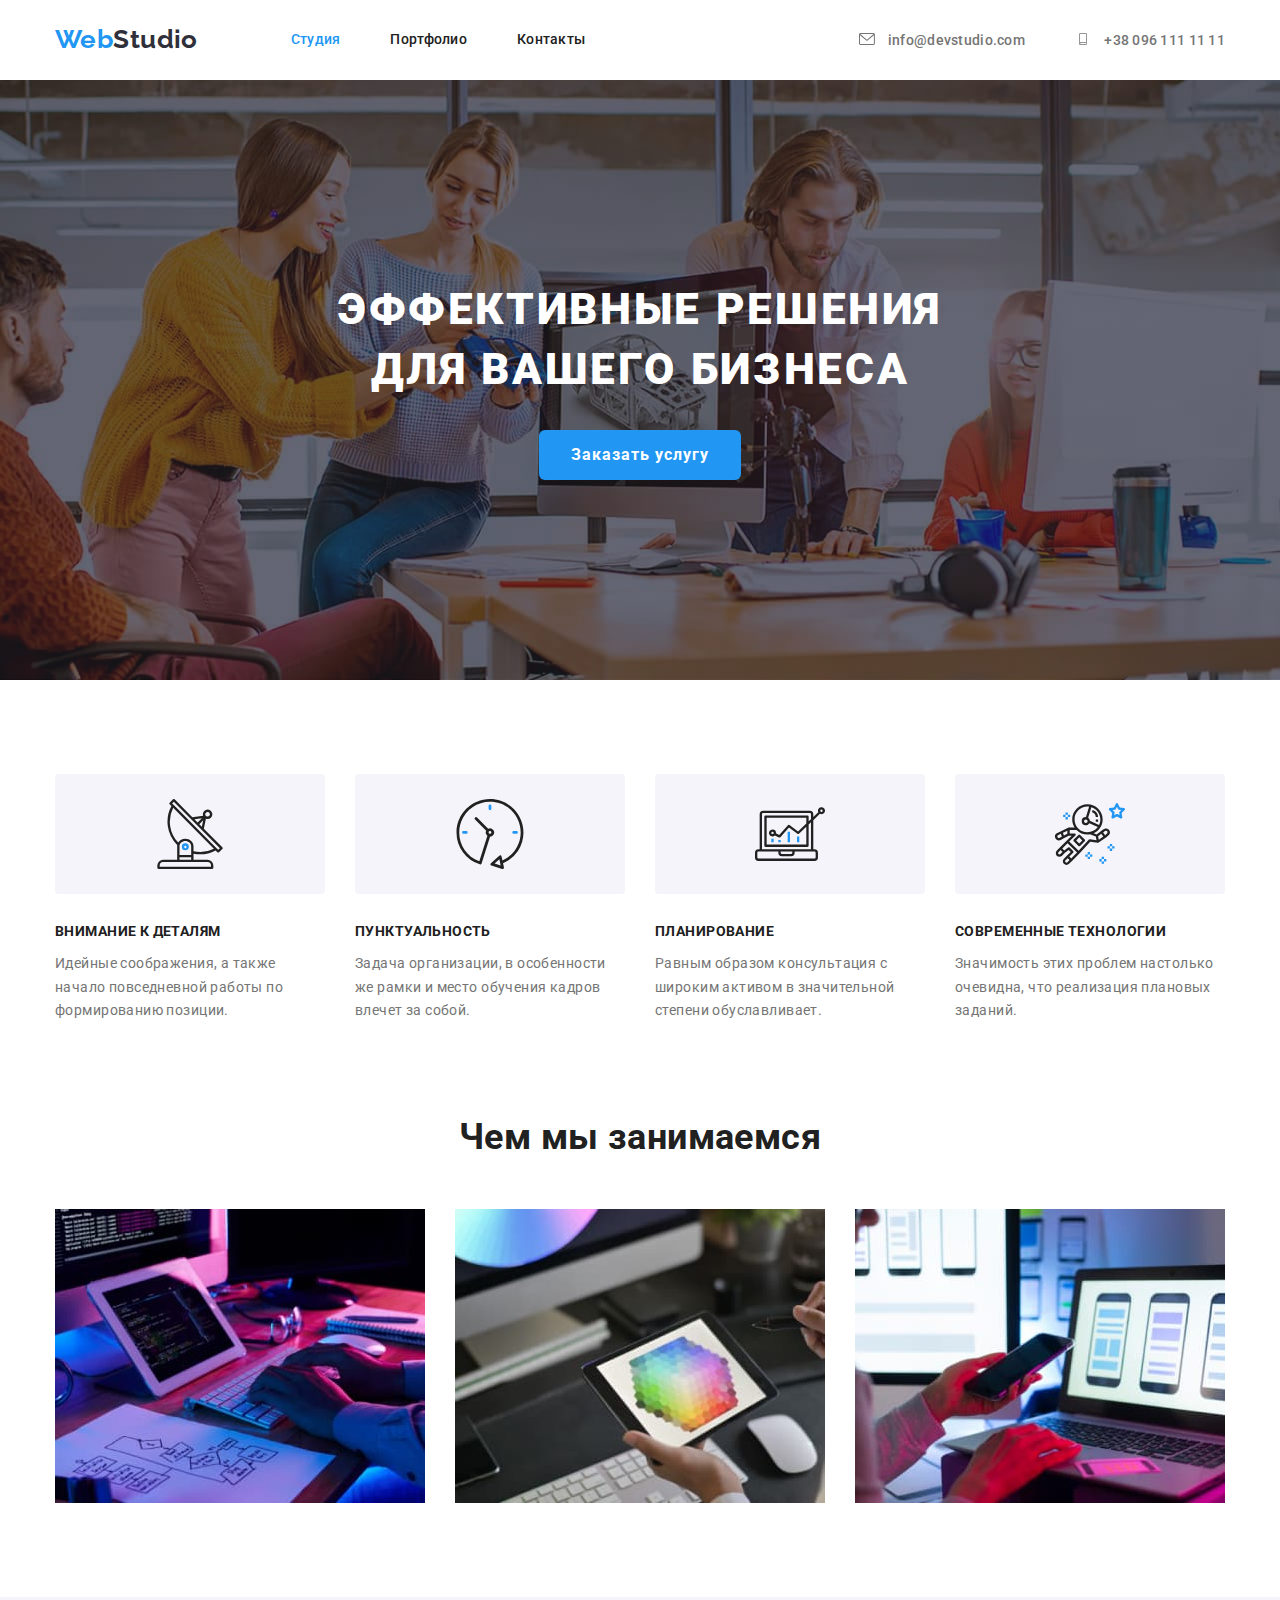
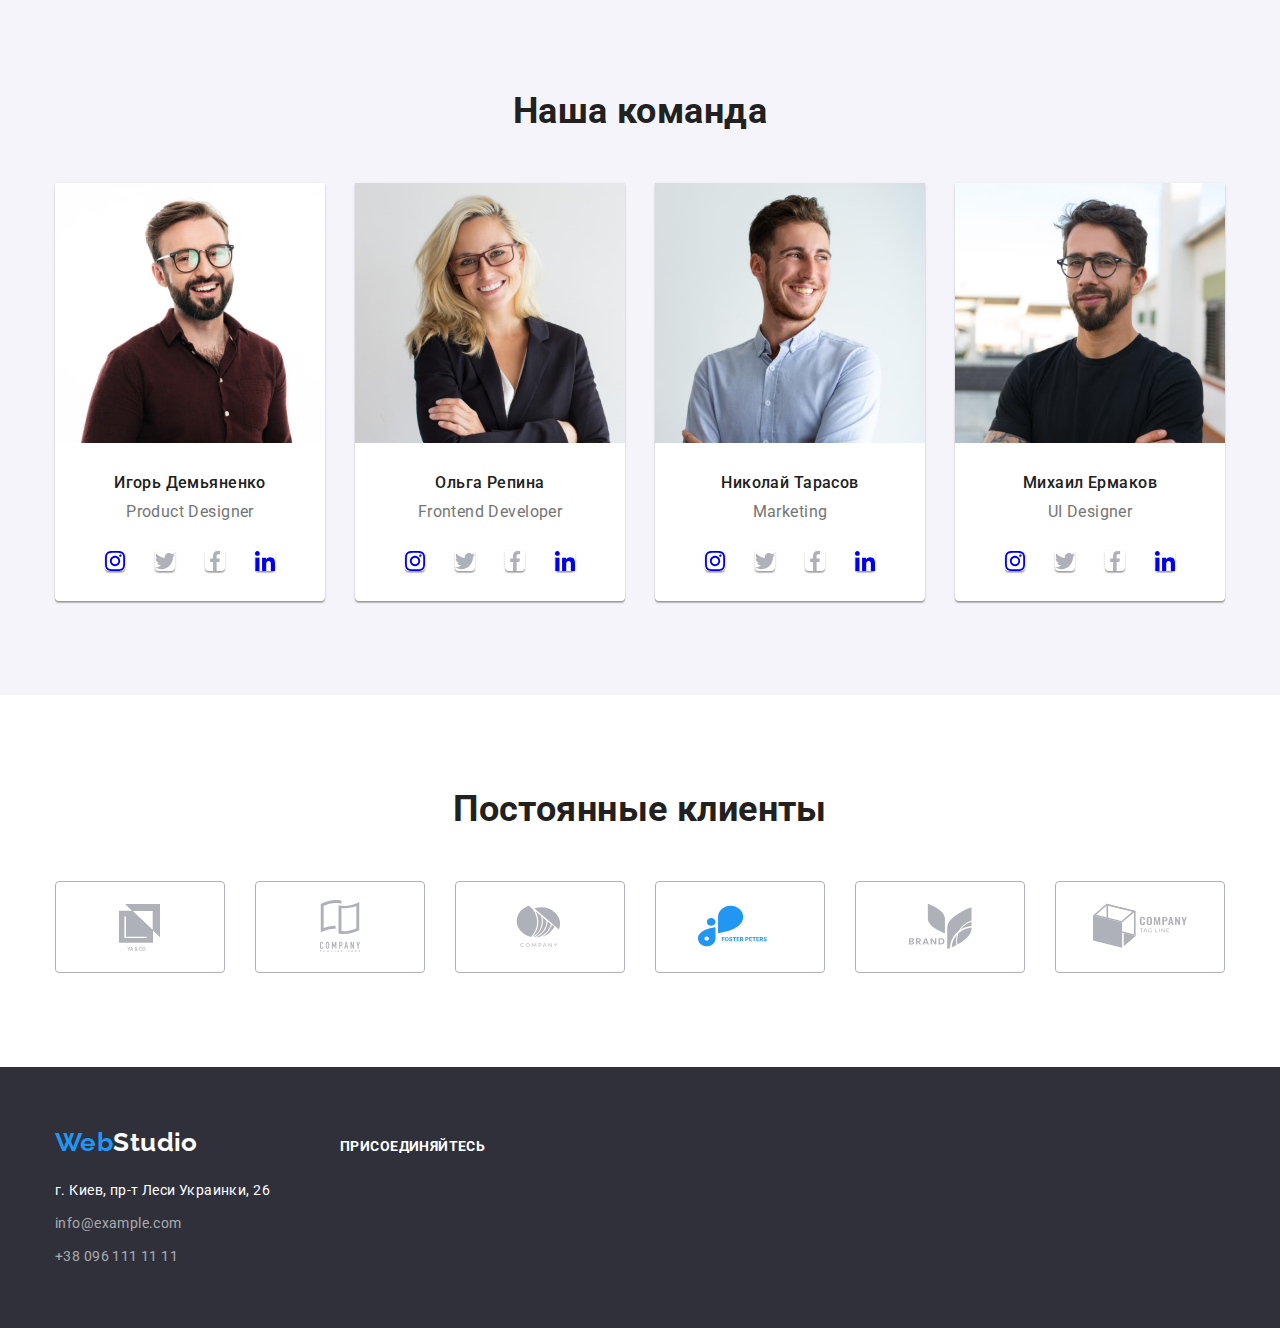
==== commit f0a455c6: "step4" ====
--- a/index.html
+++ b/index.html
@@ -27,14 +27,14 @@
        <ul class="list-style-auth">
            <li><a class="mail" href="mailto:info@devstudio.com" target="_blank">
             <svg class="icon-letter" width="16px" height="12px">
-                <use href="./images/icons.svg/symbol-defs.svg#icon-envelope" ></use>
+                <use href="./images/icons.svg/symbol-defs.svg#envelope" ></use>
             </svg>
                 info@devstudio.com</a>
                        
         </li>
            <li><a class="tel" href="tel:+380961111111" target="_blank">
             <svg class="icon-phone" width="16px" height="12px">
-                <use href="./images/icons.svg/symbol-defs.svg#icon-smartphone-1"></use>
+                <use href="./images/icons.svg/symbol-defs.svg#smartphone"></use>
             </svg>  
             +38 096 111 11 11</a></li>
        </ul>
@@ -51,7 +51,8 @@
 </section>
 <section class="work">
     <div class="container">
-        <!--<h2> Менеджмент </h2>--> 
+        <!--<h2> Все основные функции которые нужны для выполнения качественной
+            работы и достижение максимального результата основаны на менеджменте. </h2>--> 
     <ul class="list-style-work">
         <li class="antena"><h3>Внимание к деталям </h3>
             <p> Идейные соображения, а также начало повседневной работы по формированию позиции.</p>
@@ -70,8 +71,8 @@
 
 </section>
 <section class="about">
+    <div class="container">
         <h2 class="about-title">Чем мы занимаемся</h2>
-        <div class="container">
 <ul class="list-style">
     <li><img src="./images/img1.jpg" alt="чертеж" width="370" height="294"></li>
     <li><img src="./images/img2.jpg" alt="компьютер" width="370" height="294"></li>
@@ -83,11 +84,36 @@
         <h2>Наша команда</h2>
         <div class="container">
     <ul>
-        <li>
-            
+        <li>            
             <img src="./images/img1-1.jpg" alt="мужчина" width="270" height="260">
             <h3>Игорь Демьяненко</h3>
             <p>Product Designer</p>
+        <ul class="social-link">
+            <li><a href="htps://www.instagram.com" class="social-link-item">
+                <svg class="social-icon" width="20" height="20">
+                    <use href="./images/icons.svg/symbol-defs.svg#instagram"></use>
+                </svg>
+            </a>
+            </li>
+            <li><a href="htps://www.instagram.com" class="social-link-item">
+                <svg class="social-icon" width="20" height="20">
+                    <use href="./images/icons.svg/symbol-defs.svg#twitter"></use>
+                </svg>
+            </a>
+            </li>
+            <li><a href="htps://www.instagram.com" class="social-link-item">
+                <svg class="social-icon" width="20" height="20">
+                    <use href="./images/icons.svg/symbol-defs.svg#facebook"></use>
+                </svg>
+            </a>
+            </li>
+            <li><a href="htps://www.instagram.com" class="social-link-item">
+                <svg class="social-icon" width="20" height="20">
+                    <use href="./images/icons.svg/symbol-defs.svg#linkedin"></use>
+                </svg>
+            </a>
+            </li>
+        </ul>
             
         </li>
         <li>
@@ -95,29 +121,117 @@
             <img src="./images/img1-2.jpg" alt="женщина" width="270" height="260">
             <h3>Ольга Репина</h3>
             <p>Frontend Developer</p>
-            
+            <ul class="social-link">
+                <li><a href="htps://www.instagram.com" class="social-link-item">
+                    <svg class="social-icon" width="20" height="20">
+                        <use href="./images/icons.svg/symbol-defs.svg#instagram"></use>
+                    </svg>
+                </a>
+                </li>
+                <li><a href="htps://www.instagram.com" class="social-link-item">
+                    <svg class="social-icon" width="20" height="20">
+                        <use href="./images/icons.svg/symbol-defs.svg#twitter"></use>
+                    </svg>
+                </a>
+                </li>
+                <li><a href="htps://www.instagram.com" class="social-link-item">
+                    <svg class="social-icon" width="20" height="20">
+                        <use href="./images/icons.svg/symbol-defs.svg#facebook"></use>
+                    </svg>
+                </a>
+                </li>
+                <li><a href="htps://www.instagram.com" class="social-link-item">
+                    <svg class="social-icon" width="20" height="20">
+                        <use href="./images/icons.svg/symbol-defs.svg#linkedin"></use>
+                    </svg>
+                </a>
+                </li>
+            </ul>
         </li>
         <li>
             
             <img src="./images/img1-3.jpg" alt="мужчина" width="270" height="260">
             <h3>Николай Тарасов</h3>
             <p>Marketing</p>
-            
+            <ul class="social-link">
+                <li><a href="htps://www.instagram.com" class="social-link-item">
+                    <svg class="social-icon" width="20" height="20">
+                        <use href="./images/icons.svg/symbol-defs.svg#instagram"></use>
+                    </svg>
+                </a>
+                </li>
+                <li><a href="htps://www.instagram.com" class="social-link-item">
+                    <svg class="social-icon" width="20" height="20">
+                        <use href="./images/icons.svg/symbol-defs.svg#twitter"></use>
+                    </svg>
+                </a>
+                </li>
+                <li><a href="htps://www.instagram.com" class="social-link-item">
+                    <svg class="social-icon" width="20" height="20">
+                        <use href="./images/icons.svg/symbol-defs.svg#facebook"></use>
+                    </svg>
+                </a>
+                </li>
+                <li><a href="htps://www.instagram.com" class="social-link-item">
+                    <svg class="social-icon" width="20" height="20">
+                        <use href="./images/icons.svg/symbol-defs.svg#linkedin"></use>
+                    </svg>
+                </a>
+                </li>
+            </ul>
         </li>
         <li>
             
             <img src="./images/img1-4.jpg" alt="мужчина" width="270" height="260">
             <h3>Михаил Ермаков</h3>
             <p>UI Designer</p>
-            
+            <ul class="social-link">
+                <li><a href="htps://www.instagram.com" class="social-link-item">
+                    <svg class="social-icon" width="20" height="20">
+                        <use href="./images/icons.svg/symbol-defs.svg#instagram"></use>
+                    </svg>
+                </a>
+                </li>
+                <li><a href="htps://www.instagram.com" class="social-link-item">
+                    <svg class="social-icon" width="20" height="20">
+                        <use href="./images/icons.svg/symbol-defs.svg#twitter"></use>
+                    </svg>
+                </a>
+                </li>
+                <li><a href="htps://www.instagram.com" class="social-link-item">
+                    <svg class="social-icon" width="20" height="20">
+                        <use href="./images/icons.svg/symbol-defs.svg#facebook"></use>
+                    </svg>
+                </a>
+                </li>
+                <li><a href="htps://www.instagram.com" class="social-link-item">
+                    <svg class="social-icon" width="20" height="20">
+                        <use href="./images/icons.svg/symbol-defs.svg#linkedin"></use>
+                    </svg>
+                </a>
+                </li>
+            </ul>
         </li>
     </ul>
 </div>
+</section>
+<section class="clients">
+    <div class="container">
+        <h2>Постоянные клиенты</h2>
+        <ul class="list-style-clients">
+            <li class="logo1"></li>
+            <li class="logo2"></li>
+            <li class="logo3"></li>
+            <li class="logo4"></li>
+            <li class="logo5"></li>
+            <li class="logo6"></li>
+        </ul>
+    </div>
 </section>
 </main>
 <footer class="address">
     <div class="container">
-        <div class="flex">
+    <div class="flex">
     <a class="logo-button" lang="en" href=""><span class="logo-button-color">Web</span>Studio</a>
      <address>
         <ul class="list-style">
@@ -128,6 +242,10 @@
         </ul>
         </address>
     </div>
+    <div class="footer-slogan">
+        <h2>ПРИСОЕДИНЯЙТЕСЬ</h2>
+       
+    </div>
 </div>
 </footer>
 </body>
--- a/css/styles.css
+++ b/css/styles.css
@@ -87,7 +87,10 @@
 
 .mail:hover,.mail:focus{color:var(--accent-color);}
 .tel:hover,.tel:focus{color:var(--accent-color);}
+
 .icon-letter{
+width: 16px;
+height: 12px;
 align-items: center;
 margin-right: 10px;
 border:0;
@@ -95,6 +98,8 @@
 .icon-letter:hover .icon-letter:focus{color: var(--accent-color);}
 
 .icon-phone{
+width: 16px;
+height: 12px;
 padding: 0;
 margin-right: 10px;
 border:0;
@@ -157,7 +162,7 @@
 display: flex;
 padding: 25px 100px;
 content: "";
-background-image: url(../images/icons.svg/Vector\ \(1\).svg);
+background-image: url(../images/icons.svg/Vector\(1\).svg);
 background-repeat: no-repeat;
 background-position: center;
 height: 120px;
@@ -198,10 +203,11 @@
 background-color:var(--background-light-color) ;
 border-radius: 4px;}
 
+.work{padding-top: 94px;
+    padding-bottom: 94px;}
+
 .list-style-work{
-display: flex;
-padding-top: 94px;
-padding-bottom: 94px;}
+display: flex;}
 
 .list-style-work li:not(:last-child)
 {margin-right: 30px;}
@@ -277,6 +283,8 @@
 color:var(--primary-text-color);}
 
 .team li{background-color: var(--secondary-color);
+border-radius: 0px 0px 4px 4px;
+box-shadow: 0px 1px 3px rgba(0, 0, 0, 0.12), 0px 1px 1px rgba(0, 0, 0, 0.14), 0px 2px 1px rgba(0, 0, 0, 0.2);
 border-radius: 0px 0px 4px 4px;}
 
 .team img{
@@ -284,6 +292,98 @@
 max-width: 100%;
 height: auto;}
 
+.social-link{
+    display: flex;
+    margin-bottom: 30px;
+    justify-content: center;
+    align-items: center;}
+
+.social-link-item{
+    display: flex;
+    width: 20px;
+    height: 20px;
+    margin-right: 10px;
+    justify-content: center;
+    align-items: center;
+    border-radius: 50%;
+    fill:#AFB1B8;}
+.social-link-item:last-child{margin-right: 0;}
+.social-icon{   
+fill: currentColor;}
+.social-link-item:hover{background-color: var(--accent-color);
+fill:var(--secondary-color);}
+.social-icon:hover{fill:currentColor}
+
+/*--------------------------Clients------------*/
+.clients{
+padding-top: 94px;
+padding-bottom: 94px;}
+
+.clients h2{
+margin-bottom: 50px;
+font-weight: 700;
+font-size: 36px;
+line-height: 1.16;
+text-align: center;
+color:var(--title-text-color);}
+.list-style-clients{display: flex;}
+.list-style-clients li:not(:last-child)
+{margin-right: 30px;}
+.list-style-clients li{
+width:170px;
+height:92px;
+border: 1px solid #AFB1B8;
+border-radius: 4px;}
+
+.logo1{
+display: flex;
+padding: 16px 32px;
+content: "";
+background-image: url(../images/icons.svg/Logo1.svg);
+background-repeat: no-repeat;
+background-position: center;
+background-color:var(--secondary-color) ;}
+.logo1:hover{color: var(--accent-color);}
+.logo2{
+display: flex;
+padding: 16px 32px;
+content: "";
+background-image: url(../images/icons.svg/Logo2.svg);
+background-repeat: no-repeat;
+background-position: center;
+background-color:var(--secondary-color) ;}
+.logo3{
+display: flex;
+padding: 16px 32px;
+content: "";
+background-image: url(../images/icons.svg/Logo3.svg);
+background-repeat: no-repeat;
+background-position: center;
+background-color:var(--secondary-color) ;}  
+.logo4{
+display: flex;
+padding: 16px 32px;
+content: "";
+background-image: url(../images/icons.svg/Logo4.svg);
+background-repeat: no-repeat;
+background-position: center;
+background-color:var(--secondary-color) ;}  
+.logo5{
+display: flex;
+padding: 16px 32px;
+content: "";
+background-image: url(../images/icons.svg/Logo5.svg);
+background-repeat: no-repeat;
+background-position: center;
+background-color:var(--secondary-color) ;}
+.logo6{
+display: flex;
+padding: 16px 32px;
+content: "";
+background-image: url(../images/icons.svg/Logo6.svg);
+background-repeat: no-repeat;
+background-position: center;
+background-color:var(--secondary-color) ;}
 /*-----------Footer---------*/
 .logo-button{
 font-family: 'Raleway';
@@ -309,7 +409,7 @@
 font-style: normal;
 font-weight: 400;
 font-size: 14px;
-line-height: 24px;
+line-height:24px;
 color: var(--link-color);}
 
 .address-tel-text{
@@ -323,6 +423,20 @@
     margin-bottom: 9px;} 
 
 .address-item{margin-top: 20px;}
+.address>.container{
+    display: flex;
+    align-items: baseline;}
+.flex{max-width: 376px;
+min-height: 112px;
+margin-right: 70px;}
+.footer-slogan h2{
+font-weight: 700;
+font-size: 14px;
+line-height: 1.14;
+letter-spacing: 0.03em;
+text-transform: uppercase;
+color: var(--secondary-color);
+margin-bottom: 20px;}
 
     /*-------------Portfolio---------*/
 .portfolio header{border-bottom: 1px solid #ECECEC;}    
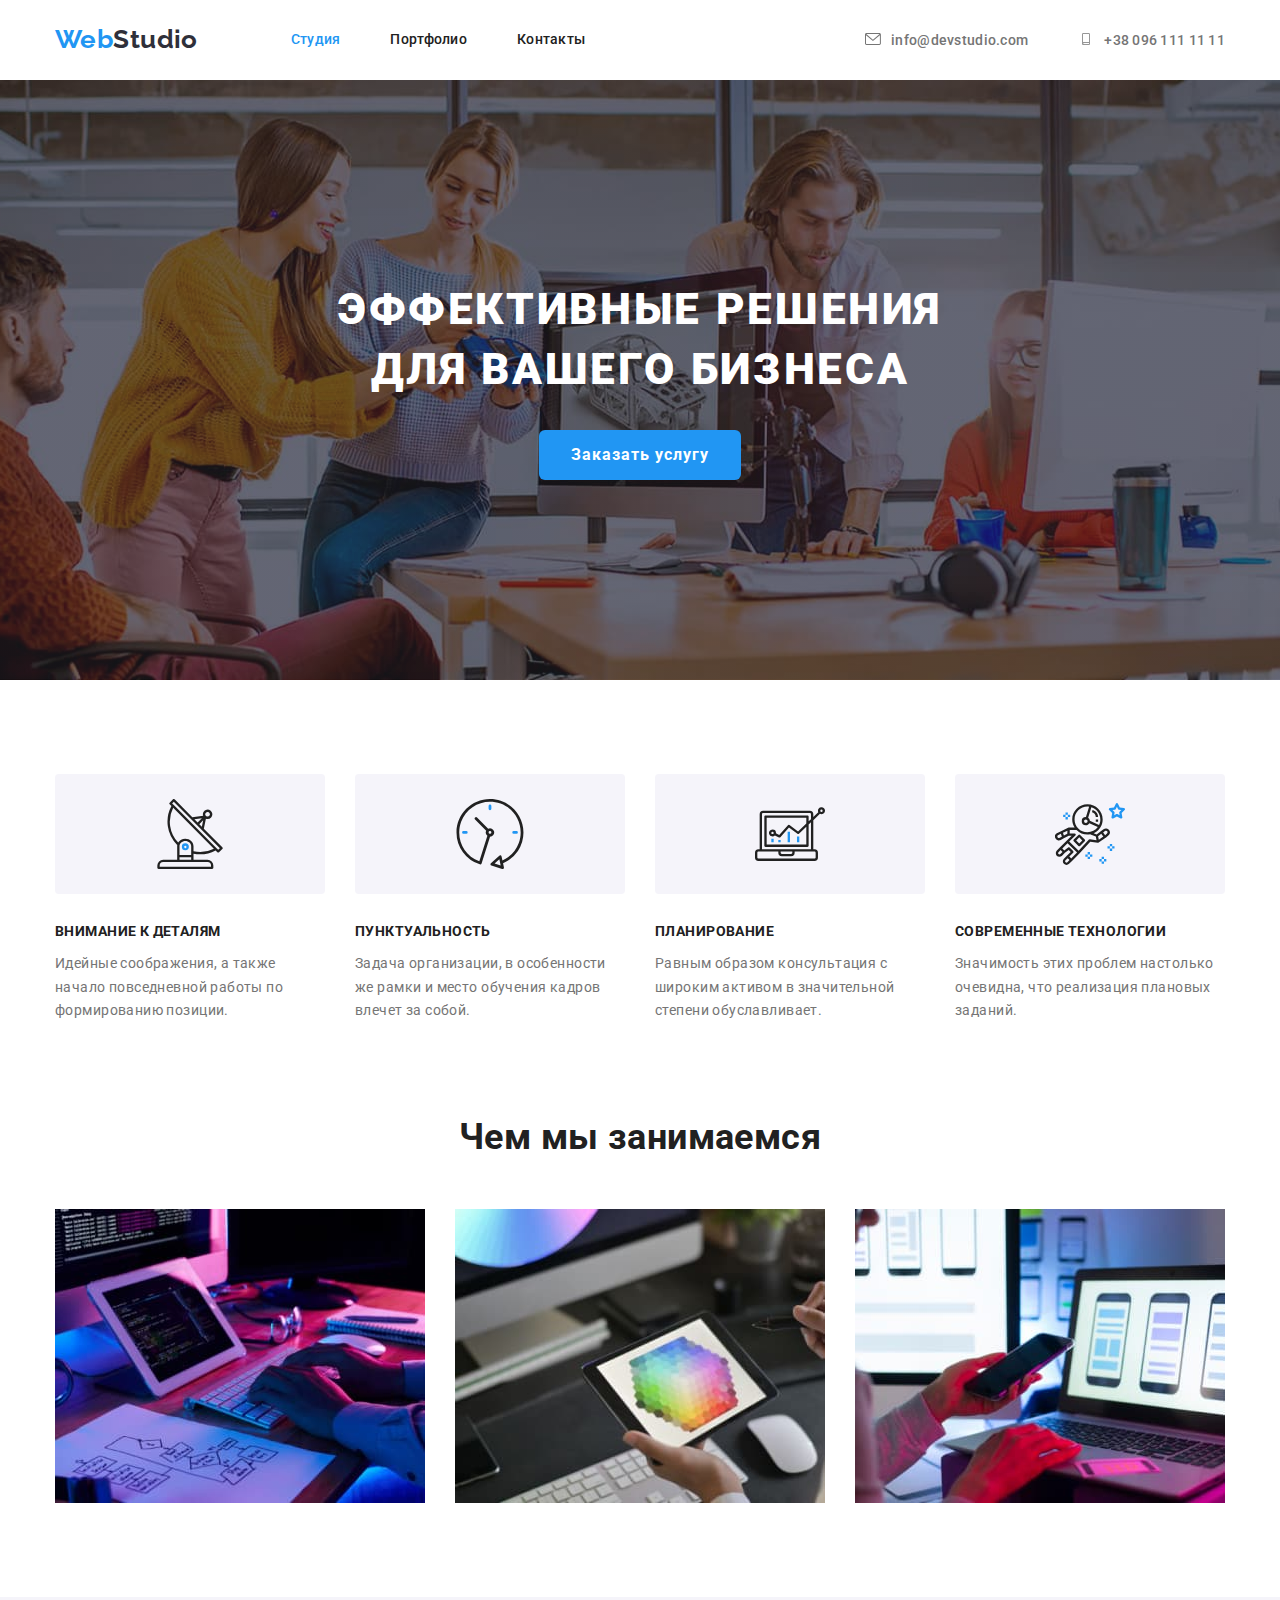
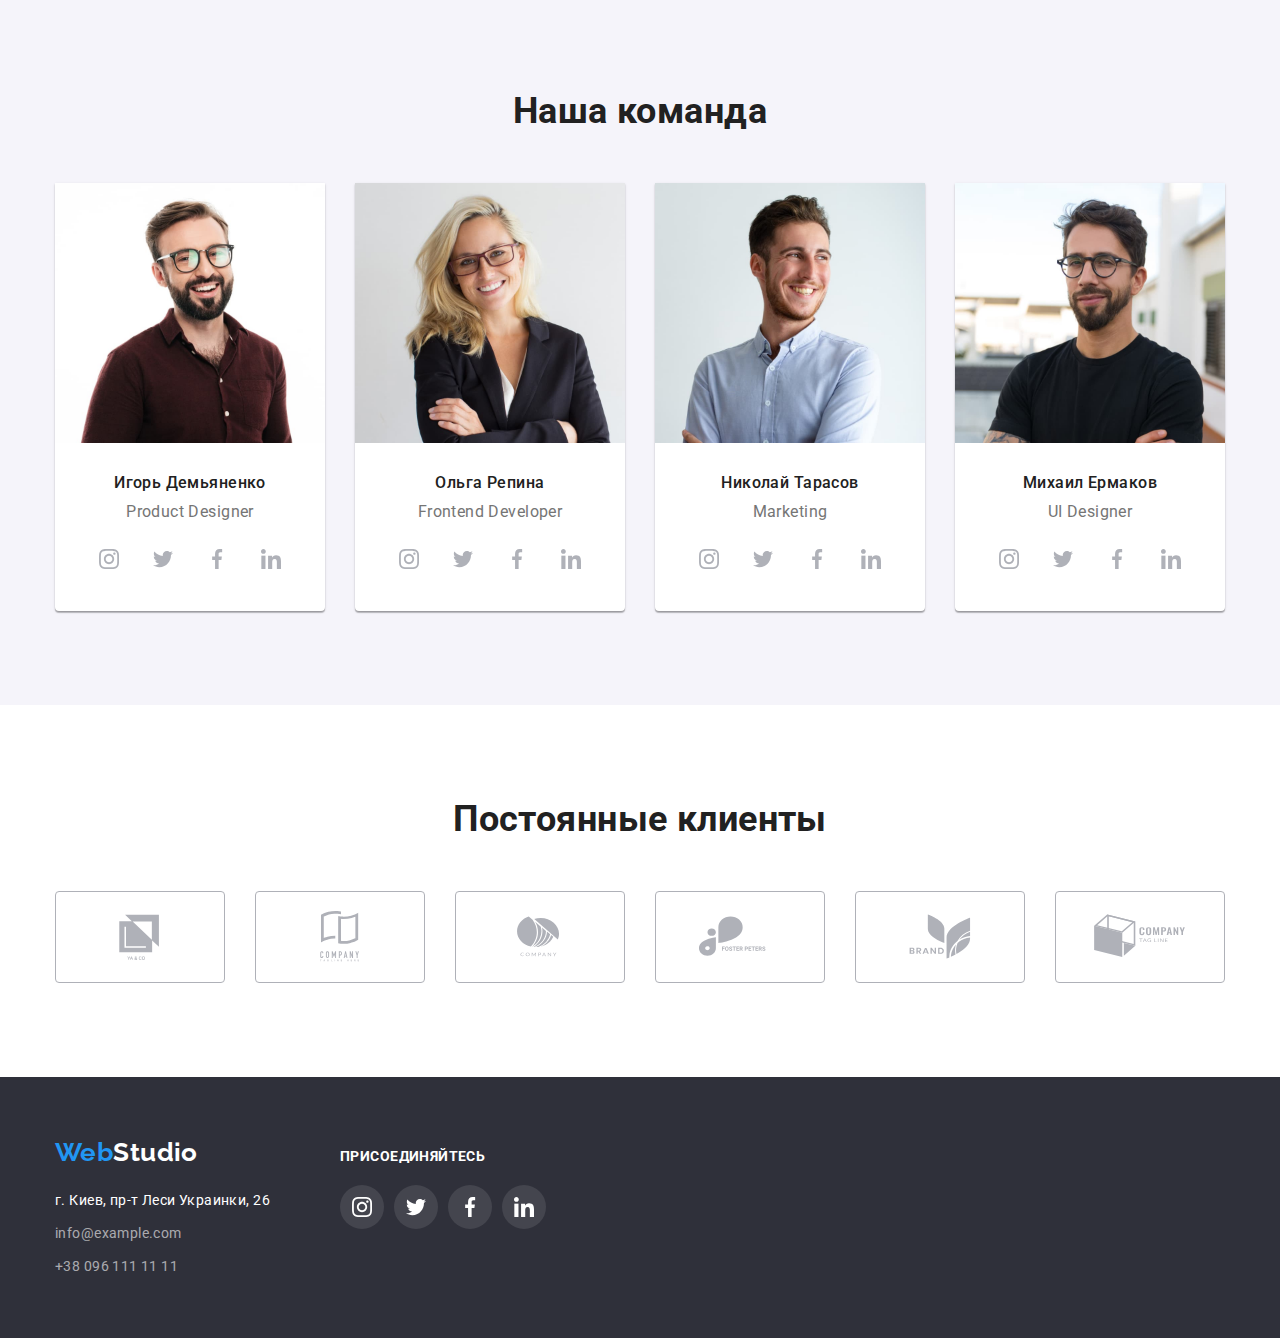
==== commit 9956570c: "step6" ====
--- a/index.html
+++ b/index.html
@@ -28,15 +28,13 @@
            <li><a class="mail" href="mailto:info@devstudio.com" target="_blank">
             <svg class="icon-letter" width="16px" height="12px">
                 <use href="./images/icons.svg/symbol-defs.svg#envelope" ></use>
-            </svg>
-                info@devstudio.com</a>
-                       
-        </li>
+            </svg>info@devstudio.com</a>
+            </li>
            <li><a class="tel" href="tel:+380961111111" target="_blank">
-            <svg class="icon-phone" width="16px" height="12px">
+            <svg class="icon-phone" width="12px" height="16px">
                 <use href="./images/icons.svg/symbol-defs.svg#smartphone"></use>
-            </svg>  
-            +38 096 111 11 11</a></li>
+            </svg>+38 096 111 11 11</a>
+           </li>
        </ul>
     </div>  
     
@@ -84,30 +82,30 @@
         <h2>Наша команда</h2>
         <div class="container">
     <ul>
-        <li>            
+        <li class="team-card">            
             <img src="./images/img1-1.jpg" alt="мужчина" width="270" height="260">
             <h3>Игорь Демьяненко</h3>
             <p>Product Designer</p>
         <ul class="social-link">
-            <li><a href="htps://www.instagram.com" class="social-link-item">
+            <li class="list-icon"><a href="htps://www.instagram.com" class="social-link-item">
                 <svg class="social-icon" width="20" height="20">
                     <use href="./images/icons.svg/symbol-defs.svg#instagram"></use>
                 </svg>
             </a>
             </li>
-            <li><a href="htps://www.instagram.com" class="social-link-item">
+            <li class="list-icon"><a href="htps://www.instagram.com" class="social-link-item">
                 <svg class="social-icon" width="20" height="20">
                     <use href="./images/icons.svg/symbol-defs.svg#twitter"></use>
                 </svg>
             </a>
             </li>
-            <li><a href="htps://www.instagram.com" class="social-link-item">
+            <li class="list-icon"><a href="htps://www.instagram.com" class="social-link-item">
                 <svg class="social-icon" width="20" height="20">
                     <use href="./images/icons.svg/symbol-defs.svg#facebook"></use>
                 </svg>
             </a>
             </li>
-            <li><a href="htps://www.instagram.com" class="social-link-item">
+            <li class="list-icon"><a href="htps://www.instagram.com" class="social-link-item">
                 <svg class="social-icon" width="20" height="20">
                     <use href="./images/icons.svg/symbol-defs.svg#linkedin"></use>
                 </svg>
@@ -116,31 +114,31 @@
         </ul>
             
         </li>
-        <li>
+        <li class="team-card">
             
             <img src="./images/img1-2.jpg" alt="женщина" width="270" height="260">
             <h3>Ольга Репина</h3>
             <p>Frontend Developer</p>
             <ul class="social-link">
-                <li><a href="htps://www.instagram.com" class="social-link-item">
+                <li class="list-icon"><a href="htps://www.instagram.com" class="social-link-item">
                     <svg class="social-icon" width="20" height="20">
                         <use href="./images/icons.svg/symbol-defs.svg#instagram"></use>
                     </svg>
                 </a>
                 </li>
-                <li><a href="htps://www.instagram.com" class="social-link-item">
+                <li class="list-icon"><a href="htps://www.instagram.com" class="social-link-item">
                     <svg class="social-icon" width="20" height="20">
                         <use href="./images/icons.svg/symbol-defs.svg#twitter"></use>
                     </svg>
                 </a>
                 </li>
-                <li><a href="htps://www.instagram.com" class="social-link-item">
+                <li class="list-icon"><a href="htps://www.instagram.com" class="social-link-item">
                     <svg class="social-icon" width="20" height="20">
                         <use href="./images/icons.svg/symbol-defs.svg#facebook"></use>
                     </svg>
                 </a>
                 </li>
-                <li><a href="htps://www.instagram.com" class="social-link-item">
+                <li class="list-icon"><a href="htps://www.instagram.com" class="social-link-item">
                     <svg class="social-icon" width="20" height="20">
                         <use href="./images/icons.svg/symbol-defs.svg#linkedin"></use>
                     </svg>
@@ -148,31 +146,31 @@
                 </li>
             </ul>
         </li>
-        <li>
-            
+        <li class="team-card">
+                       
             <img src="./images/img1-3.jpg" alt="мужчина" width="270" height="260">
             <h3>Николай Тарасов</h3>
             <p>Marketing</p>
             <ul class="social-link">
-                <li><a href="htps://www.instagram.com" class="social-link-item">
+                <li class="list-icon"><a href="htps://www.instagram.com" class="social-link-item">
                     <svg class="social-icon" width="20" height="20">
                         <use href="./images/icons.svg/symbol-defs.svg#instagram"></use>
                     </svg>
                 </a>
                 </li>
-                <li><a href="htps://www.instagram.com" class="social-link-item">
+                <li class="list-icon"><a href="htps://www.instagram.com" class="social-link-item">
                     <svg class="social-icon" width="20" height="20">
                         <use href="./images/icons.svg/symbol-defs.svg#twitter"></use>
                     </svg>
                 </a>
                 </li>
-                <li><a href="htps://www.instagram.com" class="social-link-item">
+                <li class="list-icon"><a href="htps://www.instagram.com" class="social-link-item">
                     <svg class="social-icon" width="20" height="20">
                         <use href="./images/icons.svg/symbol-defs.svg#facebook"></use>
                     </svg>
                 </a>
                 </li>
-                <li><a href="htps://www.instagram.com" class="social-link-item">
+                <li class="list-icon"><a href="htps://www.instagram.com" class="social-link-item">
                     <svg class="social-icon" width="20" height="20">
                         <use href="./images/icons.svg/symbol-defs.svg#linkedin"></use>
                     </svg>
@@ -180,31 +178,31 @@
                 </li>
             </ul>
         </li>
-        <li>
+        <li class="team-card">
             
             <img src="./images/img1-4.jpg" alt="мужчина" width="270" height="260">
             <h3>Михаил Ермаков</h3>
             <p>UI Designer</p>
             <ul class="social-link">
-                <li><a href="htps://www.instagram.com" class="social-link-item">
+                <li class="list-icon"><a href="htps://www.instagram.com" class="social-link-item">
                     <svg class="social-icon" width="20" height="20">
                         <use href="./images/icons.svg/symbol-defs.svg#instagram"></use>
                     </svg>
                 </a>
                 </li>
-                <li><a href="htps://www.instagram.com" class="social-link-item">
+                <li class="list-icon"><a href="htps://www.instagram.com" class="social-link-item">
                     <svg class="social-icon" width="20" height="20">
                         <use href="./images/icons.svg/symbol-defs.svg#twitter"></use>
                     </svg>
                 </a>
                 </li>
-                <li><a href="htps://www.instagram.com" class="social-link-item">
+                <li class="list-icon"><a href="htps://www.instagram.com" class="social-link-item">
                     <svg class="social-icon" width="20" height="20">
                         <use href="./images/icons.svg/symbol-defs.svg#facebook"></use>
                     </svg>
                 </a>
                 </li>
-                <li><a href="htps://www.instagram.com" class="social-link-item">
+                <li class="list-icon"><a href="htps://www.instagram.com" class="social-link-item">
                     <svg class="social-icon" width="20" height="20">
                         <use href="./images/icons.svg/symbol-defs.svg#linkedin"></use>
                     </svg>
@@ -219,12 +217,36 @@
     <div class="container">
         <h2>Постоянные клиенты</h2>
         <ul class="list-style-clients">
-            <li class="logo1"></li>
-            <li class="logo2"></li>
-            <li class="logo3"></li>
-            <li class="logo4"></li>
-            <li class="logo5"></li>
-            <li class="logo6"></li>
+            <li class="list-clients">
+                <a href="" class="list-clients-item"><svg class="logo-icon" width="" height="">
+                    <use href="./images/icons.svg/clients.svg#icon-Logo1"></use>
+                </svg></a>
+            </li>
+            <li class="list-clients">
+                <a href="" class="list-clients-item"><svg class="logo-icon" width="" height="">
+                    <use href="./images/icons.svg/clients.svg#icon-Logo2"></use>
+                </svg></a>
+            </li>
+            <li class="list-clients">
+                <a href="" class="list-clients-item"><svg class="logo-icon" width="" height="">
+                    <use href="./images/icons.svg/clients.svg#icon-Logo3"></use>
+                </svg></a>
+            </li>
+            <li class="list-clients">
+                <a href="" class="list-clients-item"><svg class="logo-icon" width="" height="">
+                    <use href="./images/icons.svg/clients.svg#icon-Logo4"></use>
+                </svg></a>
+            </li>
+            <li class="list-clients">
+                <a href="" class="list-clients-item"><svg class="logo-icon" width="" height="">
+                    <use href="./images/icons.svg/clients.svg#icon-Logo5"></use>
+                </svg></a>
+            </li>
+            <li class="list-clients">
+                <a href="" class="list-clients-item"><svg class="logo-icon" width="" height="">
+                    <use href="./images/icons.svg/clients.svg#icon-Logo6"></use>
+                </svg></a>
+            </li>
         </ul>
     </div>
 </section>
@@ -242,8 +264,35 @@
         </ul>
         </address>
     </div>
+   
     <div class="footer-slogan">
         <h2>ПРИСОЕДИНЯЙТЕСЬ</h2>
+        <ul class="footer-link">
+            <li class="list-icon"><a class="footer-link-item" href="htps://www.instagram.com" >
+                <svg class="footer-icon" width="20" height="20">
+                    <use href="./images/icons.svg/symbol-defs.svg#instagram"></use>
+                </svg>
+            </a>
+            </li>
+            <li class="list-icon"><a class="footer-link-item" href="htps://www.instagram.com" >
+                <svg class="footer-icon" width="20" height="20">
+                    <use href="./images/icons.svg/symbol-defs.svg#twitter"></use>
+                </svg>
+            </a>
+            </li>
+            <li class="list-icon"><a class="footer-link-item" href="htps://www.instagram.com" >
+                <svg class="footer-icon" width="20" height="20">
+                    <use href="./images/icons.svg/symbol-defs.svg#facebook"></use>
+                </svg>
+            </a>
+            </li>
+            <li class="list-icon"><a class="footer-link-item" href="htps://www.instagram.com" >
+                <svg class="footer-icon" width="20" height="20">
+                    <use href="./images/icons.svg/symbol-defs.svg#linkedin"></use>
+                </svg>
+            </a>
+            </li>
+        </ul>
        
     </div>
 </div>
--- a/css/styles.css
+++ b/css/styles.css
@@ -73,7 +73,8 @@
         color: var(--accent-color);}
 
 .list-style-auth{display: flex;
-    margin-left: auto;}
+    margin-left: auto;
+align-items: center;}
 
 .mail, .tel:not(:last-child)
 {margin-right: 50px;}
@@ -100,7 +101,7 @@
 .icon-phone{
 width: 16px;
 height: 12px;
-padding: 0;
+align-items: center;
 margin-right: 10px;
 border:0;
 fill:currentColor;}
@@ -250,7 +251,7 @@
 height: auto;}
 /*-------Team----------*/
 .team ul{display:flex;}
-.team li:not(:last-child)
+.team-card:not(:last-child)
 {margin-right: 30px;}
 
 .team {
@@ -276,13 +277,13 @@
 color:var(--title-text-color);}
 
 .team p{
-margin-bottom: 30px;
+/*margin-bottom: 30px;*/
 font-size: 16px;
 line-height: 19px;
 text-align: center;
 color:var(--primary-text-color);}
 
-.team li{background-color: var(--secondary-color);
+.team-card{background-color: var(--secondary-color);
 border-radius: 0px 0px 4px 4px;
 box-shadow: 0px 1px 3px rgba(0, 0, 0, 0.12), 0px 1px 1px rgba(0, 0, 0, 0.14), 0px 2px 1px rgba(0, 0, 0, 0.2);
 border-radius: 0px 0px 4px 4px;}
@@ -292,27 +293,36 @@
 max-width: 100%;
 height: auto;}
 
+.list-icon:not(:last-child){margin-right: 10px;}
 .social-link{
-    display: flex;
-    margin-bottom: 30px;
-    justify-content: center;
-    align-items: center;}
+padding-left: 32px;
+padding-right: 32px;
+padding-top: 16px;
+padding-bottom: 30px;
+justify-content: center;
+align-items: center;}
 
 .social-link-item{
-    display: flex;
-    width: 20px;
-    height: 20px;
-    margin-right: 10px;
-    justify-content: center;
-    align-items: center;
-    border-radius: 50%;
-    fill:#AFB1B8;}
+display: flex;
+width:100%;
+height: 100%;
+justify-content: center;
+align-items: center;
+border-radius: 50%;
+background-color: var(--secondary-color);}
 .social-link-item:last-child{margin-right: 0;}
-.social-icon{   
-fill: currentColor;}
-.social-link-item:hover{background-color: var(--accent-color);
-fill:var(--secondary-color);}
-.social-icon:hover{fill:currentColor}
+
+.social-icon{ 
+fill:#AFB1B8;}
+.social-link-item:hover{background-color: var(--accent-color);}
+.social-link-item:focus{background-color: var(--accent-color);}
+.social-link-item:hover .social-icon{fill: var(--secondary-color);}
+.social-link-item:focus .social-icon{fill: var(--secondary-color);}
+
+.list-icon{  
+    width: 44px;
+    height: 44px;}
+
 
 /*--------------------------Clients------------*/
 .clients{
@@ -326,64 +336,35 @@
 line-height: 1.16;
 text-align: center;
 color:var(--title-text-color);}
+
 .list-style-clients{display: flex;}
 .list-style-clients li:not(:last-child)
 {margin-right: 30px;}
 .list-style-clients li{
 width:170px;
-height:92px;
+height:92px;}
+.list-clients-item{
+    display: flex;
+    width: 100%;
+    height: 100%;
+    justify-content: center;
+    align-items: center;
+
 border: 1px solid #AFB1B8;
 border-radius: 4px;}
-
-.logo1{
-display: flex;
-padding: 16px 32px;
-content: "";
-background-image: url(../images/icons.svg/Logo1.svg);
-background-repeat: no-repeat;
-background-position: center;
-background-color:var(--secondary-color) ;}
-.logo1:hover{color: var(--accent-color);}
-.logo2{
-display: flex;
-padding: 16px 32px;
-content: "";
-background-image: url(../images/icons.svg/Logo2.svg);
-background-repeat: no-repeat;
-background-position: center;
-background-color:var(--secondary-color) ;}
-.logo3{
-display: flex;
-padding: 16px 32px;
-content: "";
-background-image: url(../images/icons.svg/Logo3.svg);
-background-repeat: no-repeat;
-background-position: center;
-background-color:var(--secondary-color) ;}  
-.logo4{
-display: flex;
-padding: 16px 32px;
-content: "";
-background-image: url(../images/icons.svg/Logo4.svg);
-background-repeat: no-repeat;
-background-position: center;
-background-color:var(--secondary-color) ;}  
-.logo5{
-display: flex;
-padding: 16px 32px;
-content: "";
-background-image: url(../images/icons.svg/Logo5.svg);
-background-repeat: no-repeat;
-background-position: center;
-background-color:var(--secondary-color) ;}
-.logo6{
-display: flex;
-padding: 16px 32px;
-content: "";
-background-image: url(../images/icons.svg/Logo6.svg);
-background-repeat: no-repeat;
-background-position: center;
-background-color:var(--secondary-color) ;}
+.logo-icon{
+    fill: #AFB1B8;
+padding-left: 32px;
+padding-top: 16px;
+padding-right: 32px;
+padding-bottom: 16px;}
+
+.list-clients-item:hover, .list-clients-item:focus{fill: var(--accent-color);}
+.list-clients-item:hover .logo-icon,
+.list-clients-item:focus .logo-icon
+{fill: var(--accent-color);}
+
+
 /*-----------Footer---------*/
 .logo-button{
 font-family: 'Raleway';
@@ -437,6 +418,32 @@
 text-transform: uppercase;
 color: var(--secondary-color);
 margin-bottom: 20px;}
+
+/*------------------------footer slogan----------*/
+
+.footer-link{
+display: flex;
+justify-content: center;
+align-items: center;}
+
+.list-icon{
+width: 44px;
+height: 44px;
+margin-right: 10px;}
+.list-icon:last-child{margin-right: 0;}
+
+.footer-link-item{
+display: flex;
+width: 100%;
+height: 100%;
+justify-content: center;
+align-items: center;
+border-radius: 50%;
+background-color:rgba(255, 255, 255, 0.1);}
+.footer-icon{fill:var(--secondary-color);}
+.footer-link-item:hover{background-color: var(--accent-color);}
+
+
 
     /*-------------Portfolio---------*/
 .portfolio header{border-bottom: 1px solid #ECECEC;}    
@@ -505,8 +512,13 @@
 color:var(--primary-text-color);}
 
 .flex-element{
+cursor: pointer;
 flex-basis: calc(100% / 3 - 60px);
 margin-right: 30px;
 margin-bottom: 30px;}
 .flex-element:nth-child(3n){margin-right: 0;}
-.flex-element:nth-last-child(-n+3){margin-bottom: 0;}+.flex-element:nth-last-child(-n+3){margin-bottom: 0;}
+.flex-element:hover{box-shadow: 
+    0px 1px 1px rgba(0, 0, 0, 0.12), 
+    0px 4px 4px rgba(0, 0, 0, 0.06), 
+    1px 4px 6px rgba(0, 0, 0, 0.16)}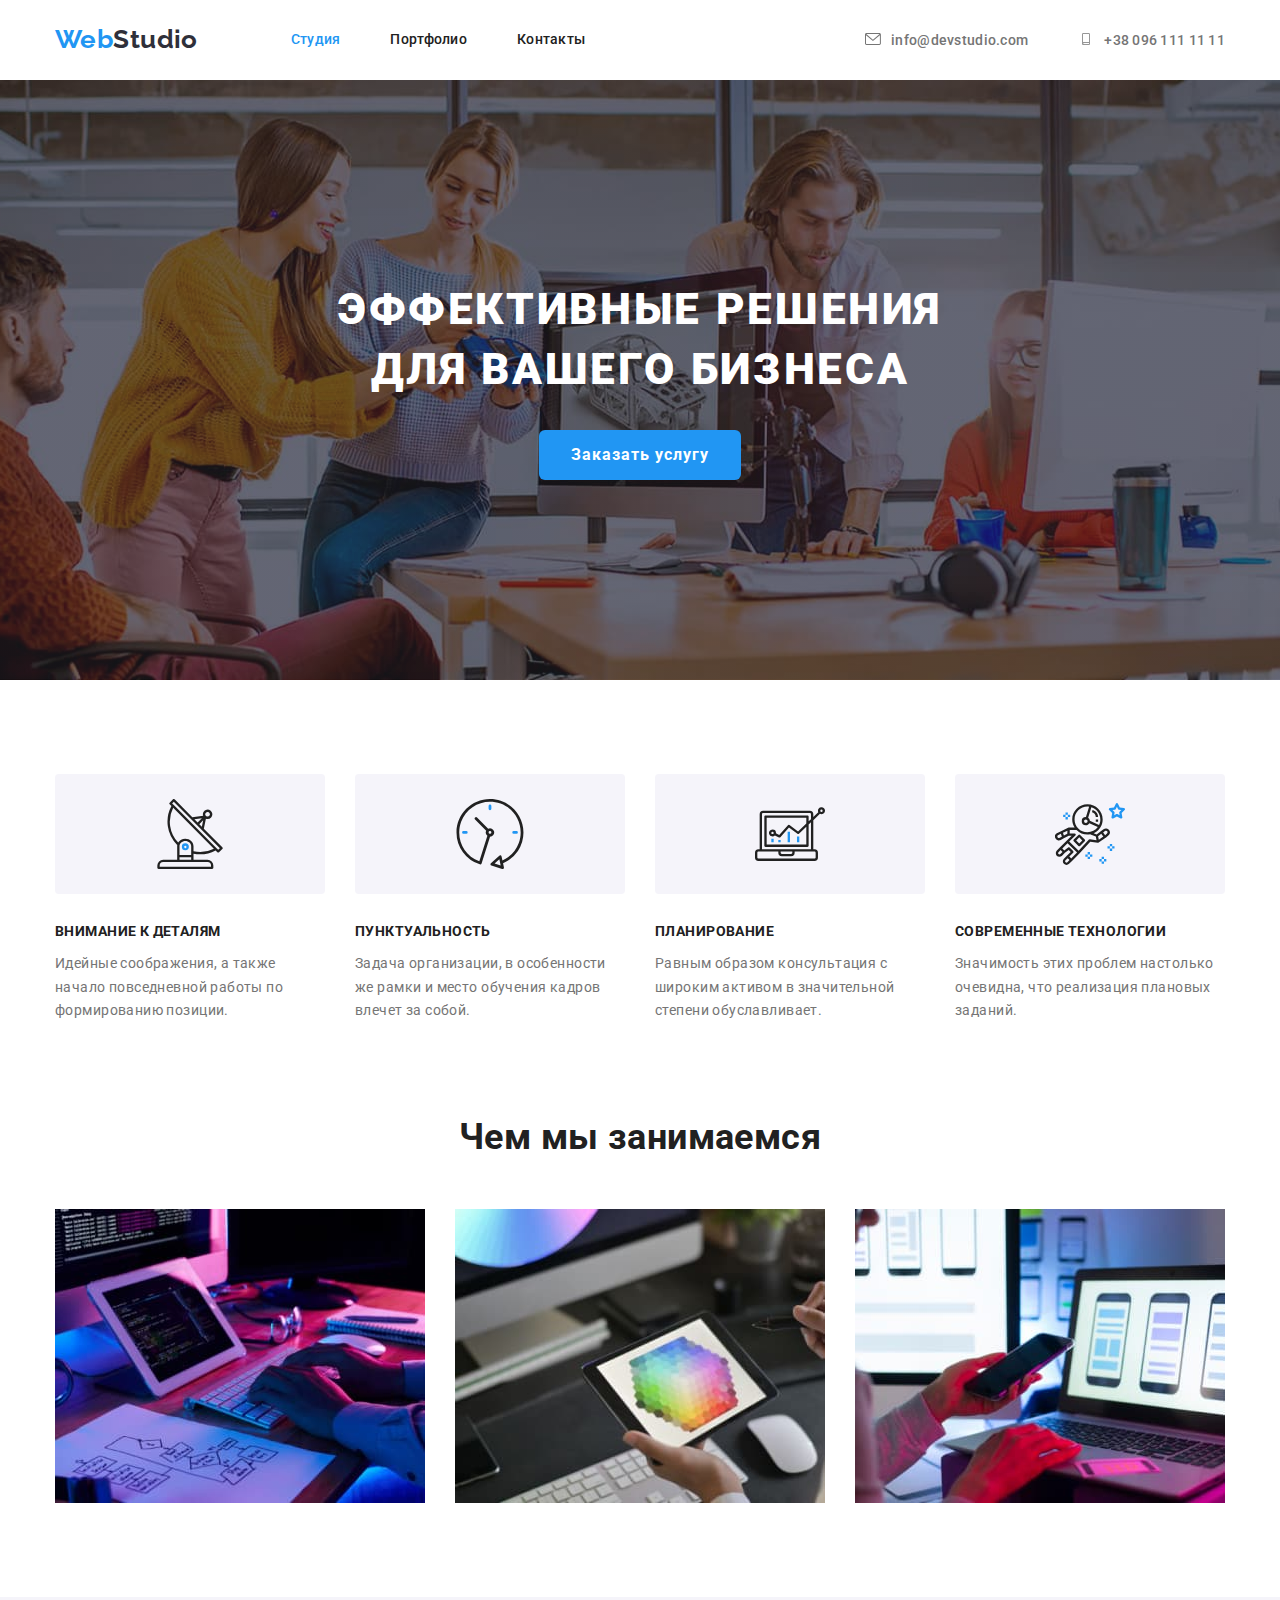
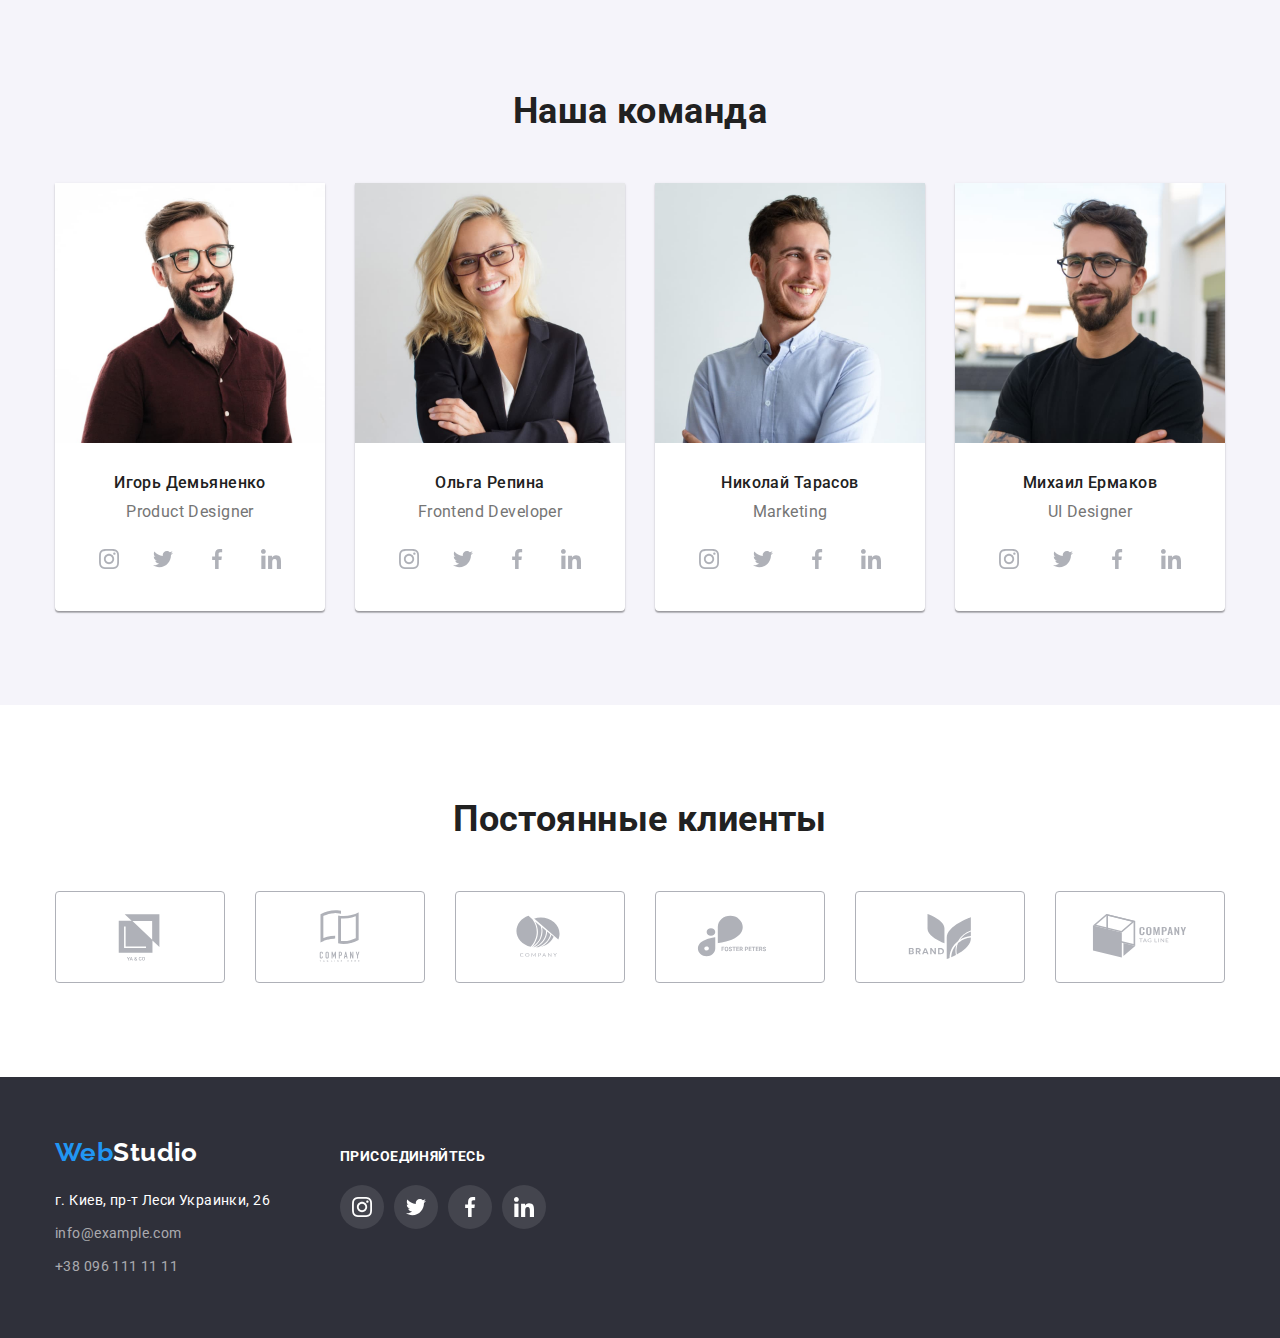
==== commit 7b5bad84: "Final" ====
--- a/index.html
+++ b/index.html
@@ -84,6 +84,7 @@
     <ul>
         <li class="team-card">            
             <img src="./images/img1-1.jpg" alt="мужчина" width="270" height="260">
+            <div class="cards">
             <h3>Игорь Демьяненко</h3>
             <p>Product Designer</p>
         <ul class="social-link">
@@ -112,11 +113,12 @@
             </a>
             </li>
         </ul>
-            
+    </div>   
         </li>
         <li class="team-card">
             
             <img src="./images/img1-2.jpg" alt="женщина" width="270" height="260">
+            <div class="cards">
             <h3>Ольга Репина</h3>
             <p>Frontend Developer</p>
             <ul class="social-link">
@@ -145,10 +147,12 @@
                 </a>
                 </li>
             </ul>
+        </div>
         </li>
         <li class="team-card">
                        
             <img src="./images/img1-3.jpg" alt="мужчина" width="270" height="260">
+            <div class="cards">
             <h3>Николай Тарасов</h3>
             <p>Marketing</p>
             <ul class="social-link">
@@ -177,10 +181,12 @@
                 </a>
                 </li>
             </ul>
+        </div>
         </li>
         <li class="team-card">
             
             <img src="./images/img1-4.jpg" alt="мужчина" width="270" height="260">
+            <div class="cards">
             <h3>Михаил Ермаков</h3>
             <p>UI Designer</p>
             <ul class="social-link">
@@ -209,6 +215,7 @@
                 </a>
                 </li>
             </ul>
+        </div>
         </li>
     </ul>
 </div>
@@ -218,32 +225,32 @@
         <h2>Постоянные клиенты</h2>
         <ul class="list-style-clients">
             <li class="list-clients">
-                <a href="" class="list-clients-item"><svg class="logo-icon" width="" height="">
+                <a href="" class="list-clients-item"><svg class="logo-icon" width="106px" height="60px">
                     <use href="./images/icons.svg/clients.svg#icon-Logo1"></use>
                 </svg></a>
             </li>
             <li class="list-clients">
-                <a href="" class="list-clients-item"><svg class="logo-icon" width="" height="">
+                <a href="" class="list-clients-item"><svg class="logo-icon" width="106px" height="60px">
                     <use href="./images/icons.svg/clients.svg#icon-Logo2"></use>
                 </svg></a>
             </li>
             <li class="list-clients">
-                <a href="" class="list-clients-item"><svg class="logo-icon" width="" height="">
+                <a href="" class="list-clients-item"><svg class="logo-icon" width="106px" height="60px">
                     <use href="./images/icons.svg/clients.svg#icon-Logo3"></use>
                 </svg></a>
             </li>
             <li class="list-clients">
-                <a href="" class="list-clients-item"><svg class="logo-icon" width="" height="">
+                <a href="" class="list-clients-item"><svg class="logo-icon" width="106px" height="60px">
                     <use href="./images/icons.svg/clients.svg#icon-Logo4"></use>
                 </svg></a>
             </li>
             <li class="list-clients">
-                <a href="" class="list-clients-item"><svg class="logo-icon" width="" height="">
+                <a href="" class="list-clients-item"><svg class="logo-icon" width="106px" height="60px">
                     <use href="./images/icons.svg/clients.svg#icon-Logo5"></use>
                 </svg></a>
             </li>
             <li class="list-clients">
-                <a href="" class="list-clients-item"><svg class="logo-icon" width="" height="">
+                <a href="" class="list-clients-item"><svg class="logo-icon" width="106px" height="60px">
                     <use href="./images/icons.svg/clients.svg#icon-Logo6"></use>
                 </svg></a>
             </li>
@@ -266,7 +273,7 @@
     </div>
    
     <div class="footer-slogan">
-        <h2>ПРИСОЕДИНЯЙТЕСЬ</h2>
+        <p>ПРИСОЕДИНЯЙТЕСЬ</p>
         <ul class="footer-link">
             <li class="list-icon"><a class="footer-link-item" href="htps://www.instagram.com" >
                 <svg class="footer-icon" width="20" height="20">
--- a/css/styles.css
+++ b/css/styles.css
@@ -161,7 +161,7 @@
 .antena::before{
 margin-bottom: 30px;
 display: flex;
-padding: 25px 100px;
+
 content: "";
 background-image: url(../images/icons.svg/Vector\(1\).svg);
 background-repeat: no-repeat;
@@ -173,7 +173,7 @@
 .clock::before{
 margin-bottom: 30px;
 display: flex;
-padding: 25px 100px;
+
 content: "";
 background-image: url(../images/icons.svg/clock.svg);
 background-repeat: no-repeat;
@@ -184,7 +184,7 @@
 .diagram::before{
 margin-bottom: 30px;
 display: flex;
-padding: 25px 100px;
+
 content: "";
 background-image: url(../images/icons.svg/diagram.svg);
 background-repeat: no-repeat;
@@ -195,7 +195,7 @@
 .astronaut::before{
 margin-bottom: 30px;
 display: flex;
-padding: 25px 100px;
+
 content: "";
 background-image: url(../images/icons.svg/astronaut.svg);
 background-repeat: no-repeat;
@@ -268,7 +268,6 @@
 color:var(--title-text-color);}
 
 .team h3{
-margin-top: 30px;
 margin-bottom: 10px;
 font-weight: 500;
 font-size: 16px;
@@ -277,7 +276,7 @@
 color:var(--title-text-color);}
 
 .team p{
-/*margin-bottom: 30px;*/
+margin-bottom: 16px;
 font-size: 16px;
 line-height: 19px;
 text-align: center;
@@ -293,12 +292,13 @@
 max-width: 100%;
 height: auto;}
 
+.cards{
+    padding-top: 30px; ;
+    padding-bottom: 30px ;
+}
+
 .list-icon:not(:last-child){margin-right: 10px;}
 .social-link{
-padding-left: 32px;
-padding-right: 32px;
-padding-top: 16px;
-padding-bottom: 30px;
 justify-content: center;
 align-items: center;}
 
@@ -337,32 +337,32 @@
 text-align: center;
 color:var(--title-text-color);}
 
-.list-style-clients{display: flex;}
+.list-style-clients{display:flex;
+    justify-content: center;}
+.list-clients{box-sizing: border-box;}
 .list-style-clients li:not(:last-child)
 {margin-right: 30px;}
-.list-style-clients li{
+
+.list-clients-item{
+display: inline-flex;
 width:170px;
-height:92px;}
-.list-clients-item{
-    display: flex;
-    width: 100%;
-    height: 100%;
-    justify-content: center;
-    align-items: center;
-
-border: 1px solid #AFB1B8;
-border-radius: 4px;}
-.logo-icon{
-    fill: #AFB1B8;
-padding-left: 32px;
-padding-top: 16px;
-padding-right: 32px;
-padding-bottom: 16px;}
-
-.list-clients-item:hover, .list-clients-item:focus{fill: var(--accent-color);}
-.list-clients-item:hover .logo-icon,
-.list-clients-item:focus .logo-icon
-{fill: var(--accent-color);}
+height:92px;
+justify-content: center;
+align-items: center;
+border: 1px solid rgba(175, 177, 184, 1);
+border-radius: 4px;
+color: #AFB1B8;
+transition-property: color, border, box-shadow;
+transition-duration: 250ms;
+transition-timing-function: cubic-bezier(0.4, 0, 0.2, 1);}
+
+
+.list-clients-item:hover, .list-clients-item:focus
+{color: var(--accent-color);
+border: 1px solid var(--accent-color);
+box-shadow: 0 4px 4px 0 rgba(0, 0, 0, 0.25)}
+
+.logo-icon{fill: currentColor;}
 
 
 /*-----------Footer---------*/
@@ -410,7 +410,7 @@
 .flex{max-width: 376px;
 min-height: 112px;
 margin-right: 70px;}
-.footer-slogan h2{
+.footer-slogan p{
 font-weight: 700;
 font-size: 14px;
 line-height: 1.14;
@@ -518,7 +518,9 @@
 margin-bottom: 30px;}
 .flex-element:nth-child(3n){margin-right: 0;}
 .flex-element:nth-last-child(-n+3){margin-bottom: 0;}
-.flex-element:hover{box-shadow: 
+.portfolio-link{display: block;}
+.portfolio-link:hover{
+    box-shadow: 
     0px 1px 1px rgba(0, 0, 0, 0.12), 
     0px 4px 4px rgba(0, 0, 0, 0.06), 
     1px 4px 6px rgba(0, 0, 0, 0.16)}